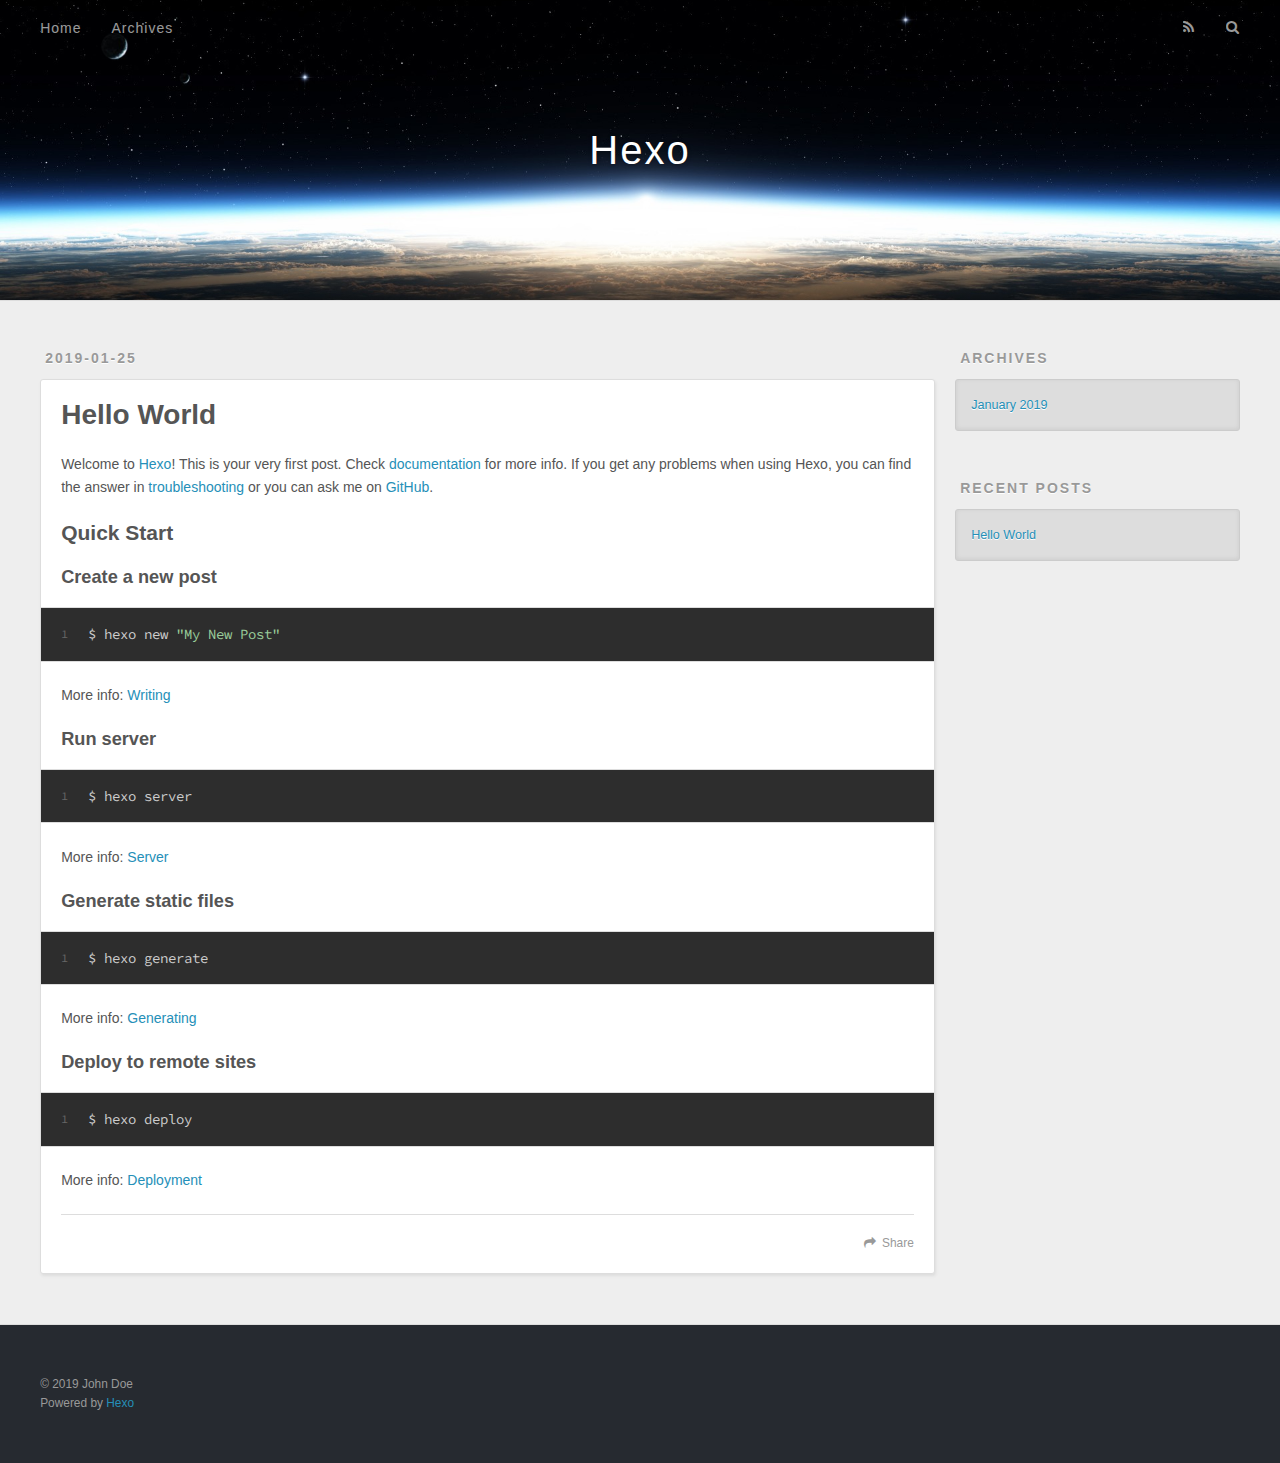
==== index.html @ d33f425e "Site updated: 2019-01-25 12:32:56" ====
<!DOCTYPE html>
<html>
<head><meta name="generator" content="Hexo 3.8.0">
  <meta charset="utf-8">
  

  
  <title>Hexo</title>
  <meta name="viewport" content="width=device-width, initial-scale=1, maximum-scale=1">
  <meta property="og:type" content="website">
<meta property="og:title" content="Hexo">
<meta property="og:url" content="http://yoursite.com/index.html">
<meta property="og:site_name" content="Hexo">
<meta property="og:locale" content="default">
<meta name="twitter:card" content="summary">
<meta name="twitter:title" content="Hexo">
  
    <link rel="alternate" href="/atom.xml" title="Hexo" type="application/atom+xml">
  
  
    <link rel="icon" href="/favicon.png">
  
  
    <link href="//fonts.googleapis.com/css?family=Source+Code+Pro" rel="stylesheet" type="text/css">
  
  <link rel="stylesheet" href="/css/style.css">
</head>
</html>
<body>
  <div id="container">
    <div id="wrap">
      <header id="header">
  <div id="banner"></div>
  <div id="header-outer" class="outer">
    <div id="header-title" class="inner">
      <h1 id="logo-wrap">
        <a href="/" id="logo">Hexo</a>
      </h1>
      
    </div>
    <div id="header-inner" class="inner">
      <nav id="main-nav">
        <a id="main-nav-toggle" class="nav-icon"></a>
        
          <a class="main-nav-link" href="/">Home</a>
        
          <a class="main-nav-link" href="/archives">Archives</a>
        
      </nav>
      <nav id="sub-nav">
        
          <a id="nav-rss-link" class="nav-icon" href="/atom.xml" title="RSS Feed"></a>
        
        <a id="nav-search-btn" class="nav-icon" title="Search"></a>
      </nav>
      <div id="search-form-wrap">
        <form action="//google.com/search" method="get" accept-charset="UTF-8" class="search-form"><input type="search" name="q" class="search-form-input" placeholder="Search"><button type="submit" class="search-form-submit">&#xF002;</button><input type="hidden" name="sitesearch" value="http://yoursite.com"></form>
      </div>
    </div>
  </div>
</header>
      <div class="outer">
        <section id="main">
  
    <article id="post-hello-world" class="article article-type-post" itemscope="" itemprop="blogPost">
  <div class="article-meta">
    <a href="/2019/01/25/hello-world/" class="article-date">
  <time datetime="2019-01-25T04:21:27.864Z" itemprop="datePublished">2019-01-25</time>
</a>
    
  </div>
  <div class="article-inner">
    
    
      <header class="article-header">
        
  
    <h1 itemprop="name">
      <a class="article-title" href="/2019/01/25/hello-world/">Hello World</a>
    </h1>
  

      </header>
    
    <div class="article-entry" itemprop="articleBody">
      
        <p>Welcome to <a href="https://hexo.io/" target="_blank" rel="noopener">Hexo</a>! This is your very first post. Check <a href="https://hexo.io/docs/" target="_blank" rel="noopener">documentation</a> for more info. If you get any problems when using Hexo, you can find the answer in <a href="https://hexo.io/docs/troubleshooting.html" target="_blank" rel="noopener">troubleshooting</a> or you can ask me on <a href="https://github.com/hexojs/hexo/issues" target="_blank" rel="noopener">GitHub</a>.</p>
<h2 id="Quick-Start"><a href="#Quick-Start" class="headerlink" title="Quick Start"></a>Quick Start</h2><h3 id="Create-a-new-post"><a href="#Create-a-new-post" class="headerlink" title="Create a new post"></a>Create a new post</h3><figure class="highlight bash"><table><tr><td class="gutter"><pre><span class="line">1</span><br></pre></td><td class="code"><pre><span class="line">$ hexo new <span class="string">"My New Post"</span></span><br></pre></td></tr></table></figure>
<p>More info: <a href="https://hexo.io/docs/writing.html" target="_blank" rel="noopener">Writing</a></p>
<h3 id="Run-server"><a href="#Run-server" class="headerlink" title="Run server"></a>Run server</h3><figure class="highlight bash"><table><tr><td class="gutter"><pre><span class="line">1</span><br></pre></td><td class="code"><pre><span class="line">$ hexo server</span><br></pre></td></tr></table></figure>
<p>More info: <a href="https://hexo.io/docs/server.html" target="_blank" rel="noopener">Server</a></p>
<h3 id="Generate-static-files"><a href="#Generate-static-files" class="headerlink" title="Generate static files"></a>Generate static files</h3><figure class="highlight bash"><table><tr><td class="gutter"><pre><span class="line">1</span><br></pre></td><td class="code"><pre><span class="line">$ hexo generate</span><br></pre></td></tr></table></figure>
<p>More info: <a href="https://hexo.io/docs/generating.html" target="_blank" rel="noopener">Generating</a></p>
<h3 id="Deploy-to-remote-sites"><a href="#Deploy-to-remote-sites" class="headerlink" title="Deploy to remote sites"></a>Deploy to remote sites</h3><figure class="highlight bash"><table><tr><td class="gutter"><pre><span class="line">1</span><br></pre></td><td class="code"><pre><span class="line">$ hexo deploy</span><br></pre></td></tr></table></figure>
<p>More info: <a href="https://hexo.io/docs/deployment.html" target="_blank" rel="noopener">Deployment</a></p>

      
    </div>
    <footer class="article-footer">
      <a data-url="http://yoursite.com/2019/01/25/hello-world/" data-id="cjrbjmele0000jf74oil832uz" class="article-share-link">Share</a>
      
      
    </footer>
  </div>
  
</article>


  


</section>
        
          <aside id="sidebar">
  
    

  
    

  
    
  
    
  <div class="widget-wrap">
    <h3 class="widget-title">Archives</h3>
    <div class="widget">
      <ul class="archive-list"><li class="archive-list-item"><a class="archive-list-link" href="/archives/2019/01/">January 2019</a></li></ul>
    </div>
  </div>


  
    
  <div class="widget-wrap">
    <h3 class="widget-title">Recent Posts</h3>
    <div class="widget">
      <ul>
        
          <li>
            <a href="/2019/01/25/hello-world/">Hello World</a>
          </li>
        
      </ul>
    </div>
  </div>

  
</aside>
        
      </div>
      <footer id="footer">
  
  <div class="outer">
    <div id="footer-info" class="inner">
      &copy; 2019 John Doe<br>
      Powered by <a href="http://hexo.io/" target="_blank">Hexo</a>
    </div>
  </div>
</footer>
    </div>
    <nav id="mobile-nav">
  
    <a href="/" class="mobile-nav-link">Home</a>
  
    <a href="/archives" class="mobile-nav-link">Archives</a>
  
</nav>
    

<script src="//ajax.googleapis.com/ajax/libs/jquery/2.0.3/jquery.min.js"></script>


  <link rel="stylesheet" href="/fancybox/jquery.fancybox.css">
  <script src="/fancybox/jquery.fancybox.pack.js"></script>


<script src="/js/script.js"></script>



  </div>
</body>
</html>
---- css/style.css ----
body {
  width: 100%;
}
body:before,
body:after {
  content: "";
  display: table;
}
body:after {
  clear: both;
}
html,
body,
div,
span,
applet,
object,
iframe,
h1,
h2,
h3,
h4,
h5,
h6,
p,
blockquote,
pre,
a,
abbr,
acronym,
address,
big,
cite,
code,
del,
dfn,
em,
img,
ins,
kbd,
q,
s,
samp,
small,
strike,
strong,
sub,
sup,
tt,
var,
dl,
dt,
dd,
ol,
ul,
li,
fieldset,
form,
label,
legend,
table,
caption,
tbody,
tfoot,
thead,
tr,
th,
td {
  margin: 0;
  padding: 0;
  border: 0;
  outline: 0;
  font-weight: inherit;
  font-style: inherit;
  font-family: inherit;
  font-size: 100%;
  vertical-align: baseline;
}
body {
  line-height: 1;
  color: #000;
  background: #fff;
}
ol,
ul {
  list-style: none;
}
table {
  border-collapse: separate;
  border-spacing: 0;
  vertical-align: middle;
}
caption,
th,
td {
  text-align: left;
  font-weight: normal;
  vertical-align: middle;
}
a img {
  border: none;
}
input,
button {
  margin: 0;
  padding: 0;
}
input::-moz-focus-inner,
button::-moz-focus-inner {
  border: 0;
  padding: 0;
}
@font-face {
  font-family: FontAwesome;
  font-style: normal;
  font-weight: normal;
  src: url("fonts/fontawesome-webfont.eot?v=#4.0.3");
  src: url("fonts/fontawesome-webfont.eot?#iefix&v=#4.0.3") format("embedded-opentype"), url("fonts/fontawesome-webfont.woff?v=#4.0.3") format("woff"), url("fonts/fontawesome-webfont.ttf?v=#4.0.3") format("truetype"), url("fonts/fontawesome-webfont.svg#fontawesomeregular?v=#4.0.3") format("svg");
}
html,
body,
#container {
  height: 100%;
}
body {
  background: #eee;
  font: 14px -apple-system, BlinkMacSystemFont, "Segoe UI", "Roboto", "Oxygen", "Ubuntu", "Cantarell", "Fira Sans", "Droid Sans", "Helvetica Neue", sans-serif;
  -webkit-text-size-adjust: 100%;
}
.outer {
  max-width: 1220px;
  margin: 0 auto;
  padding: 0 20px;
}
.outer:before,
.outer:after {
  content: "";
  display: table;
}
.outer:after {
  clear: both;
}
.inner {
  display: inline;
  float: left;
  width: 98.33333333333333%;
  margin: 0 0.833333333333333%;
}
.left,
.alignleft {
  float: left;
}
.right,
.alignright {
  float: right;
}
.clear {
  clear: both;
}
#container {
  position: relative;
}
.mobile-nav-on {
  overflow: hidden;
}
#wrap {
  height: 100%;
  width: 100%;
  position: absolute;
  top: 0;
  left: 0;
  -webkit-transition: 0.2s ease-out;
  -moz-transition: 0.2s ease-out;
  -ms-transition: 0.2s ease-out;
  transition: 0.2s ease-out;
  z-index: 1;
  background: #eee;
}
.mobile-nav-on #wrap {
  left: 280px;
}
@media screen and (min-width: 768px) {
  #main {
    display: inline;
    float: left;
    width: 73.33333333333333%;
    margin: 0 0.833333333333333%;
  }
}
.article-date,
.article-category-link,
.archive-year,
.widget-title {
  text-decoration: none;
  text-transform: uppercase;
  letter-spacing: 2px;
  color: #999;
  margin-bottom: 1em;
  margin-left: 5px;
  line-height: 1em;
  text-shadow: 0 1px #fff;
  font-weight: bold;
}
.article-inner,
.archive-article-inner {
  background: #fff;
  -webkit-box-shadow: 1px 2px 3px #ddd;
  box-shadow: 1px 2px 3px #ddd;
  border: 1px solid #ddd;
  border-radius: 3px;
}
.article-entry h1,
.widget h1 {
  font-size: 2em;
}
.article-entry h2,
.widget h2 {
  font-size: 1.5em;
}
.article-entry h3,
.widget h3 {
  font-size: 1.3em;
}
.article-entry h4,
.widget h4 {
  font-size: 1.2em;
}
.article-entry h5,
.widget h5 {
  font-size: 1em;
}
.article-entry h6,
.widget h6 {
  font-size: 1em;
  color: #999;
}
.article-entry hr,
.widget hr {
  border: 1px dashed #ddd;
}
.article-entry strong,
.widget strong {
  font-weight: bold;
}
.article-entry em,
.widget em,
.article-entry cite,
.widget cite {
  font-style: italic;
}
.article-entry sup,
.widget sup,
.article-entry sub,
.widget sub {
  font-size: 0.75em;
  line-height: 0;
  position: relative;
  vertical-align: baseline;
}
.article-entry sup,
.widget sup {
  top: -0.5em;
}
.article-entry sub,
.widget sub {
  bottom: -0.2em;
}
.article-entry small,
.widget small {
  font-size: 0.85em;
}
.article-entry acronym,
.widget acronym,
.article-entry abbr,
.widget abbr {
  border-bottom: 1px dotted;
}
.article-entry ul,
.widget ul,
.article-entry ol,
.widget ol,
.article-entry dl,
.widget dl {
  margin: 0 20px;
  line-height: 1.6em;
}
.article-entry ul ul,
.widget ul ul,
.article-entry ol ul,
.widget ol ul,
.article-entry ul ol,
.widget ul ol,
.article-entry ol ol,
.widget ol ol {
  margin-top: 0;
  margin-bottom: 0;
}
.article-entry ul,
.widget ul {
  list-style: disc;
}
.article-entry ol,
.widget ol {
  list-style: decimal;
}
.article-entry dt,
.widget dt {
  font-weight: bold;
}
#header {
  height: 300px;
  position: relative;
  border-bottom: 1px solid #ddd;
}
#header:before,
#header:after {
  content: "";
  position: absolute;
  left: 0;
  right: 0;
  height: 40px;
}
#header:before {
  top: 0;
  background: -webkit-linear-gradient(rgba(0,0,0,0.2), transparent);
  background: -moz-linear-gradient(rgba(0,0,0,0.2), transparent);
  background: -ms-linear-gradient(rgba(0,0,0,0.2), transparent);
  background: linear-gradient(rgba(0,0,0,0.2), transparent);
}
#header:after {
  bottom: 0;
  background: -webkit-linear-gradient(transparent, rgba(0,0,0,0.2));
  background: -moz-linear-gradient(transparent, rgba(0,0,0,0.2));
  background: -ms-linear-gradient(transparent, rgba(0,0,0,0.2));
  background: linear-gradient(transparent, rgba(0,0,0,0.2));
}
#header-outer {
  height: 100%;
  position: relative;
}
#header-inner {
  position: relative;
  overflow: hidden;
}
#banner {
  position: absolute;
  top: 0;
  left: 0;
  width: 100%;
  height: 100%;
  background: url("images/banner.jpg") center #000;
  -webkit-background-size: cover;
  -moz-background-size: cover;
  background-size: cover;
  z-index: -1;
}
#header-title {
  text-align: center;
  height: 40px;
  position: absolute;
  top: 50%;
  left: 0;
  margin-top: -20px;
}
#logo,
#subtitle {
  text-decoration: none;
  color: #fff;
  font-weight: 300;
  text-shadow: 0 1px 4px rgba(0,0,0,0.3);
}
#logo {
  font-size: 40px;
  line-height: 40px;
  letter-spacing: 2px;
}
#subtitle {
  font-size: 16px;
  line-height: 16px;
  letter-spacing: 1px;
}
#subtitle-wrap {
  margin-top: 16px;
}
#main-nav {
  float: left;
  margin-left: -15px;
}
.nav-icon,
.main-nav-link {
  float: left;
  color: #fff;
  opacity: 0.6;
  text-decoration: none;
  text-shadow: 0 1px rgba(0,0,0,0.2);
  -webkit-transition: opacity 0.2s;
  -moz-transition: opacity 0.2s;
  -ms-transition: opacity 0.2s;
  transition: opacity 0.2s;
  display: block;
  padding: 20px 15px;
}
.nav-icon:hover,
.main-nav-link:hover {
  opacity: 1;
}
.nav-icon {
  font-family: FontAwesome;
  text-align: center;
  font-size: 14px;
  width: 14px;
  height: 14px;
  padding: 20px 15px;
  position: relative;
  cursor: pointer;
}
.main-nav-link {
  font-weight: 300;
  letter-spacing: 1px;
}
@media screen and (max-width: 479px) {
  .main-nav-link {
    display: none;
  }
}
#main-nav-toggle {
  display: none;
}
#main-nav-toggle:before {
  content: "\f0c9";
}
@media screen and (max-width: 479px) {
  #main-nav-toggle {
    display: block;
  }
}
#sub-nav {
  float: right;
  margin-right: -15px;
}
#nav-rss-link:before {
  content: "\f09e";
}
#nav-search-btn:before {
  content: "\f002";
}
#search-form-wrap {
  position: absolute;
  top: 15px;
  width: 150px;
  height: 30px;
  right: -150px;
  opacity: 0;
  -webkit-transition: 0.2s ease-out;
  -moz-transition: 0.2s ease-out;
  -ms-transition: 0.2s ease-out;
  transition: 0.2s ease-out;
}
#search-form-wrap.on {
  opacity: 1;
  right: 0;
}
@media screen and (max-width: 479px) {
  #search-form-wrap {
    width: 100%;
    right: -100%;
  }
}
.search-form {
  position: absolute;
  top: 0;
  left: 0;
  right: 0;
  background: #fff;
  padding: 5px 15px;
  border-radius: 15px;
  -webkit-box-shadow: 0 0 10px rgba(0,0,0,0.3);
  box-shadow: 0 0 10px rgba(0,0,0,0.3);
}
.search-form-input {
  border: none;
  background: none;
  color: #555;
  width: 100%;
  font: 13px -apple-system, BlinkMacSystemFont, "Segoe UI", "Roboto", "Oxygen", "Ubuntu", "Cantarell", "Fira Sans", "Droid Sans", "Helvetica Neue", sans-serif;
  outline: none;
}
.search-form-input::-webkit-search-results-decoration,
.search-form-input::-webkit-search-cancel-button {
  -webkit-appearance: none;
}
.search-form-submit {
  position: absolute;
  top: 50%;
  right: 10px;
  margin-top: -7px;
  font: 13px FontAwesome;
  border: none;
  background: none;
  color: #bbb;
  cursor: pointer;
}
.search-form-submit:hover,
.search-form-submit:focus {
  color: #777;
}
.article {
  margin: 50px 0;
}
.article-inner {
  overflow: hidden;
}
.article-meta:before,
.article-meta:after {
  content: "";
  display: table;
}
.article-meta:after {
  clear: both;
}
.article-date {
  float: left;
}
.article-category {
  float: left;
  line-height: 1em;
  color: #ccc;
  text-shadow: 0 1px #fff;
  margin-left: 8px;
}
.article-category:before {
  content: "\2022";
}
.article-category-link {
  margin: 0 12px 1em;
}
.article-header {
  padding: 20px 20px 0;
}
.article-title {
  text-decoration: none;
  font-size: 2em;
  font-weight: bold;
  color: #555;
  line-height: 1.1em;
  -webkit-transition: color 0.2s;
  -moz-transition: color 0.2s;
  -ms-transition: color 0.2s;
  transition: color 0.2s;
}
a.article-title:hover {
  color: #258fb8;
}
.article-entry {
  color: #555;
  padding: 0 20px;
}
.article-entry:before,
.article-entry:after {
  content: "";
  display: table;
}
.article-entry:after {
  clear: both;
}
.article-entry p,
.article-entry table {
  line-height: 1.6em;
  margin: 1.6em 0;
}
.article-entry h1,
.article-entry h2,
.article-entry h3,
.article-entry h4,
.article-entry h5,
.article-entry h6 {
  font-weight: bold;
}
.article-entry h1,
.article-entry h2,
.article-entry h3,
.article-entry h4,
.article-entry h5,
.article-entry h6 {
  line-height: 1.1em;
  margin: 1.1em 0;
}
.article-entry a {
  color: #258fb8;
  text-decoration: none;
}
.article-entry a:hover {
  text-decoration: underline;
}
.article-entry ul,
.article-entry ol,
.article-entry dl {
  margin-top: 1.6em;
  margin-bottom: 1.6em;
}
.article-entry img,
.article-entry video {
  max-width: 100%;
  height: auto;
  display: block;
  margin: auto;
}
.article-entry iframe {
  border: none;
}
.article-entry table {
  width: 100%;
  border-collapse: collapse;
  border-spacing: 0;
}
.article-entry th {
  font-weight: bold;
  border-bottom: 3px solid #ddd;
  padding-bottom: 0.5em;
}
.article-entry td {
  border-bottom: 1px solid #ddd;
  padding: 10px 0;
}
.article-entry blockquote {
  font-family: Georgia, "Times New Roman", serif;
  font-size: 1.4em;
  margin: 1.6em 20px;
  text-align: center;
}
.article-entry blockquote footer {
  font-size: 14px;
  margin: 1.6em 0;
  font-family: -apple-system, BlinkMacSystemFont, "Segoe UI", "Roboto", "Oxygen", "Ubuntu", "Cantarell", "Fira Sans", "Droid Sans", "Helvetica Neue", sans-serif;
}
.article-entry blockquote footer cite:before {
  content: "—";
  padding: 0 0.5em;
}
.article-entry .pullquote {
  text-align: left;
  width: 45%;
  margin: 0;
}
.article-entry .pullquote.left {
  margin-left: 0.5em;
  margin-right: 1em;
}
.article-entry .pullquote.right {
  margin-right: 0.5em;
  margin-left: 1em;
}
.article-entry .caption {
  color: #999;
  display: block;
  font-size: 0.9em;
  margin-top: 0.5em;
  position: relative;
  text-align: center;
}
.article-entry .video-container {
  position: relative;
  padding-top: 56.25%;
  height: 0;
  overflow: hidden;
}
.article-entry .video-container iframe,
.article-entry .video-container object,
.article-entry .video-container embed {
  position: absolute;
  top: 0;
  left: 0;
  width: 100%;
  height: 100%;
  margin-top: 0;
}
.article-more-link a {
  display: inline-block;
  line-height: 1em;
  padding: 6px 15px;
  border-radius: 15px;
  background: #eee;
  color: #999;
  text-shadow: 0 1px #fff;
  text-decoration: none;
}
.article-more-link a:hover {
  background: #258fb8;
  color: #fff;
  text-decoration: none;
  text-shadow: 0 1px #1e7293;
}
.article-footer {
  font-size: 0.85em;
  line-height: 1.6em;
  border-top: 1px solid #ddd;
  padding-top: 1.6em;
  margin: 0 20px 20px;
}
.article-footer:before,
.article-footer:after {
  content: "";
  display: table;
}
.article-footer:after {
  clear: both;
}
.article-footer a {
  color: #999;
  text-decoration: none;
}
.article-footer a:hover {
  color: #555;
}
.article-tag-list-item {
  float: left;
  margin-right: 10px;
}
.article-tag-list-link:before {
  content: "#";
}
.article-comment-link {
  float: right;
}
.article-comment-link:before {
  content: "\f075";
  font-family: FontAwesome;
  padding-right: 8px;
}
.article-share-link {
  cursor: pointer;
  float: right;
  margin-left: 20px;
}
.article-share-link:before {
  content: "\f064";
  font-family: FontAwesome;
  padding-right: 6px;
}
#article-nav {
  position: relative;
}
#article-nav:before,
#article-nav:after {
  content: "";
  display: table;
}
#article-nav:after {
  clear: both;
}
@media screen and (min-width: 768px) {
  #article-nav {
    margin: 50px 0;
  }
  #article-nav:before {
    width: 8px;
    height: 8px;
    position: absolute;
    top: 50%;
    left: 50%;
    margin-top: -4px;
    margin-left: -4px;
    content: "";
    border-radius: 50%;
    background: #ddd;
    -webkit-box-shadow: 0 1px 2px #fff;
    box-shadow: 0 1px 2px #fff;
  }
}
.article-nav-link-wrap {
  text-decoration: none;
  text-shadow: 0 1px #fff;
  color: #999;
  -webkit-box-sizing: border-box;
  -moz-box-sizing: border-box;
  box-sizing: border-box;
  margin-top: 50px;
  text-align: center;
  display: block;
}
.article-nav-link-wrap:hover {
  color: #555;
}
@media screen and (min-width: 768px) {
  .article-nav-link-wrap {
    width: 50%;
    margin-top: 0;
  }
}
@media screen and (min-width: 768px) {
  #article-nav-newer {
    float: left;
    text-align: right;
    padding-right: 20px;
  }
}
@media screen and (min-width: 768px) {
  #article-nav-older {
    float: right;
    text-align: left;
    padding-left: 20px;
  }
}
.article-nav-caption {
  text-transform: uppercase;
  letter-spacing: 2px;
  color: #ddd;
  line-height: 1em;
  font-weight: bold;
}
#article-nav-newer .article-nav-caption {
  margin-right: -2px;
}
.article-nav-title {
  font-size: 0.85em;
  line-height: 1.6em;
  margin-top: 0.5em;
}
.article-share-box {
  position: absolute;
  display: none;
  background: #fff;
  -webkit-box-shadow: 1px 2px 10px rgba(0,0,0,0.2);
  box-shadow: 1px 2px 10px rgba(0,0,0,0.2);
  border-radius: 3px;
  margin-left: -145px;
  overflow: hidden;
  z-index: 1;
}
.article-share-box.on {
  display: block;
}
.article-share-input {
  width: 100%;
  background: none;
  -webkit-box-sizing: border-box;
  -moz-box-sizing: border-box;
  box-sizing: border-box;
  font: 14px -apple-system, BlinkMacSystemFont, "Segoe UI", "Roboto", "Oxygen", "Ubuntu", "Cantarell", "Fira Sans", "Droid Sans", "Helvetica Neue", sans-serif;
  padding: 0 15px;
  color: #555;
  outline: none;
  border: 1px solid #ddd;
  border-radius: 3px 3px 0 0;
  height: 36px;
  line-height: 36px;
}
.article-share-links {
  background: #eee;
}
.article-share-links:before,
.article-share-links:after {
  content: "";
  display: table;
}
.article-share-links:after {
  clear: both;
}
.article-share-twitter,
.article-share-facebook,
.article-share-pinterest,
.article-share-google {
  width: 50px;
  height: 36px;
  display: block;
  float: left;
  position: relative;
  color: #999;
  text-shadow: 0 1px #fff;
}
.article-share-twitter:before,
.article-share-facebook:before,
.article-share-pinterest:before,
.article-share-google:before {
  font-size: 20px;
  font-family: FontAwesome;
  width: 20px;
  height: 20px;
  position: absolute;
  top: 50%;
  left: 50%;
  margin-top: -10px;
  margin-left: -10px;
  text-align: center;
}
.article-share-twitter:hover,
.article-share-facebook:hover,
.article-share-pinterest:hover,
.article-share-google:hover {
  color: #fff;
}
.article-share-twitter:before {
  content: "\f099";
}
.article-share-twitter:hover {
  background: #00aced;
  text-shadow: 0 1px #008abe;
}
.article-share-facebook:before {
  content: "\f09a";
}
.article-share-facebook:hover {
  background: #3b5998;
  text-shadow: 0 1px #2f477a;
}
.article-share-pinterest:before {
  content: "\f0d2";
}
.article-share-pinterest:hover {
  background: #cb2027;
  text-shadow: 0 1px #a21a1f;
}
.article-share-google:before {
  content: "\f0d5";
}
.article-share-google:hover {
  background: #dd4b39;
  text-shadow: 0 1px #be3221;
}
.article-gallery {
  background: #000;
  position: relative;
}
.article-gallery-photos {
  position: relative;
  overflow: hidden;
}
.article-gallery-img {
  display: none;
  max-width: 100%;
}
.article-gallery-img:first-child {
  display: block;
}
.article-gallery-img.loaded {
  position: absolute;
  display: block;
}
.article-gallery-img img {
  display: block;
  max-width: 100%;
  margin: 0 auto;
}
#comments {
  background: #fff;
  -webkit-box-shadow: 1px 2px 3px #ddd;
  box-shadow: 1px 2px 3px #ddd;
  padding: 20px;
  border: 1px solid #ddd;
  border-radius: 3px;
  margin: 50px 0;
}
#comments a {
  color: #258fb8;
}
.archives-wrap {
  margin: 50px 0;
}
.archives:before,
.archives:after {
  content: "";
  display: table;
}
.archives:after {
  clear: both;
}
.archive-year-wrap {
  margin-bottom: 1em;
}
.archives {
  -webkit-column-gap: 10px;
  -moz-column-gap: 10px;
  column-gap: 10px;
}
@media screen and (min-width: 480px) and (max-width: 767px) {
  .archives {
    -webkit-column-count: 2;
    -moz-column-count: 2;
    column-count: 2;
  }
}
@media screen and (min-width: 768px) {
  .archives {
    -webkit-column-count: 3;
    -moz-column-count: 3;
    column-count: 3;
  }
}
.archive-article {
  -webkit-column-break-inside: avoid;
  page-break-inside: avoid;
  overflow: hidden;
  break-inside: avoid-column;
}
.archive-article-inner {
  padding: 10px;
  margin-bottom: 15px;
}
.archive-article-title {
  text-decoration: none;
  font-weight: bold;
  color: #555;
  -webkit-transition: color 0.2s;
  -moz-transition: color 0.2s;
  -ms-transition: color 0.2s;
  transition: color 0.2s;
  line-height: 1.6em;
}
.archive-article-title:hover {
  color: #258fb8;
}
.archive-article-footer {
  margin-top: 1em;
}
.archive-article-date {
  color: #999;
  text-decoration: none;
  font-size: 0.85em;
  line-height: 1em;
  margin-bottom: 0.5em;
  display: block;
}
#page-nav {
  margin: 50px auto;
  background: #fff;
  -webkit-box-shadow: 1px 2px 3px #ddd;
  box-shadow: 1px 2px 3px #ddd;
  border: 1px solid #ddd;
  border-radius: 3px;
  text-align: center;
  color: #999;
  overflow: hidden;
}
#page-nav:before,
#page-nav:after {
  content: "";
  display: table;
}
#page-nav:after {
  clear: both;
}
#page-nav a,
#page-nav span {
  padding: 10px 20px;
  line-height: 1;
  height: 2ex;
}
#page-nav a {
  color: #999;
  text-decoration: none;
}
#page-nav a:hover {
  background: #999;
  color: #fff;
}
#page-nav .prev {
  float: left;
}
#page-nav .next {
  float: right;
}
#page-nav .page-number {
  display: inline-block;
}
@media screen and (max-width: 479px) {
  #page-nav .page-number {
    display: none;
  }
}
#page-nav .current {
  color: #555;
  font-weight: bold;
}
#page-nav .space {
  color: #ddd;
}
#footer {
  background: #262a30;
  padding: 50px 0;
  border-top: 1px solid #ddd;
  color: #999;
}
#footer a {
  color: #258fb8;
  text-decoration: none;
}
#footer a:hover {
  text-decoration: underline;
}
#footer-info {
  line-height: 1.6em;
  font-size: 0.85em;
}
.article-entry pre,
.article-entry .highlight {
  background: #2d2d2d;
  margin: 0 -20px;
  padding: 15px 20px;
  border-style: solid;
  border-color: #ddd;
  border-width: 1px 0;
  overflow: auto;
  color: #ccc;
  line-height: 22.400000000000002px;
}
.article-entry .highlight .gutter pre,
.article-entry .gist .gist-file .gist-data .line-numbers {
  color: #666;
  font-size: 0.85em;
}
.article-entry pre,
.article-entry code {
  font-family: "Source Code Pro", Consolas, Monaco, Menlo, Consolas, monospace;
}
.article-entry code {
  background: #eee;
  text-shadow: 0 1px #fff;
  padding: 0 0.3em;
}
.article-entry pre code {
  background: none;
  text-shadow: none;
  padding: 0;
}
.article-entry .highlight pre {
  border: none;
  margin: 0;
  padding: 0;
}
.article-entry .highlight table {
  margin: 0;
  width: auto;
}
.article-entry .highlight td {
  border: none;
  padding: 0;
}
.article-entry .highlight figcaption {
  font-size: 0.85em;
  color: #999;
  line-height: 1em;
  margin-bottom: 1em;
}
.article-entry .highlight figcaption:before,
.article-entry .highlight figcaption:after {
  content: "";
  display: table;
}
.article-entry .highlight figcaption:after {
  clear: both;
}
.article-entry .highlight figcaption a {
  float: right;
}
.article-entry .highlight .gutter pre {
  text-align: right;
  padding-right: 20px;
}
.article-entry .highlight .line {
  height: 22.400000000000002px;
}
.article-entry .highlight .line.marked {
  background: #515151;
}
.article-entry .gist {
  margin: 0 -20px;
  border-style: solid;
  border-color: #ddd;
  border-width: 1px 0;
  background: #2d2d2d;
  padding: 15px 20px 15px 0;
}
.article-entry .gist .gist-file {
  border: none;
  font-family: "Source Code Pro", Consolas, Monaco, Menlo, Consolas, monospace;
  margin: 0;
}
.article-entry .gist .gist-file .gist-data {
  background: none;
  border: none;
}
.article-entry .gist .gist-file .gist-data .line-numbers {
  background: none;
  border: none;
  padding: 0 20px 0 0;
}
.article-entry .gist .gist-file .gist-data .line-data {
  padding: 0 !important;
}
.article-entry .gist .gist-file .highlight {
  margin: 0;
  padding: 0;
  border: none;
}
.article-entry .gist .gist-file .gist-meta {
  background: #2d2d2d;
  color: #999;
  font: 0.85em -apple-system, BlinkMacSystemFont, "Segoe UI", "Roboto", "Oxygen", "Ubuntu", "Cantarell", "Fira Sans", "Droid Sans", "Helvetica Neue", sans-serif;
  text-shadow: 0 0;
  padding: 0;
  margin-top: 1em;
  margin-left: 20px;
}
.article-entry .gist .gist-file .gist-meta a {
  color: #258fb8;
  font-weight: normal;
}
.article-entry .gist .gist-file .gist-meta a:hover {
  text-decoration: underline;
}
pre .comment,
pre .title {
  color: #999;
}
pre .variable,
pre .attribute,
pre .tag,
pre .regexp,
pre .ruby .constant,
pre .xml .tag .title,
pre .xml .pi,
pre .xml .doctype,
pre .html .doctype,
pre .css .id,
pre .css .class,
pre .css .pseudo {
  color: #f2777a;
}
pre .number,
pre .preprocessor,
pre .built_in,
pre .literal,
pre .params,
pre .constant {
  color: #f99157;
}
pre .class,
pre .ruby .class .title,
pre .css .rules .attribute {
  color: #9c9;
}
pre .string,
pre .value,
pre .inheritance,
pre .header,
pre .ruby .symbol,
pre .xml .cdata {
  color: #9c9;
}
pre .css .hexcolor {
  color: #6cc;
}
pre .function,
pre .python .decorator,
pre .python .title,
pre .ruby .function .title,
pre .ruby .title .keyword,
pre .perl .sub,
pre .javascript .title,
pre .coffeescript .title {
  color: #69c;
}
pre .keyword,
pre .javascript .function {
  color: #c9c;
}
@media screen and (max-width: 479px) {
  #mobile-nav {
    position: absolute;
    top: 0;
    left: 0;
    width: 280px;
    height: 100%;
    background: #191919;
    border-right: 1px solid #fff;
  }
}
@media screen and (max-width: 479px) {
  .mobile-nav-link {
    display: block;
    color: #999;
    text-decoration: none;
    padding: 15px 20px;
    font-weight: bold;
  }
  .mobile-nav-link:hover {
    color: #fff;
  }
}
@media screen and (min-width: 768px) {
  #sidebar {
    display: inline;
    float: left;
    width: 23.333333333333332%;
    margin: 0 0.833333333333333%;
  }
}
.widget-wrap {
  margin: 50px 0;
}
.widget {
  color: #777;
  text-shadow: 0 1px #fff;
  background: #ddd;
  -webkit-box-shadow: 0 -1px 4px #ccc inset;
  box-shadow: 0 -1px 4px #ccc inset;
  border: 1px solid #ccc;
  padding: 15px;
  border-radius: 3px;
}
.widget a {
  color: #258fb8;
  text-decoration: none;
}
.widget a:hover {
  text-decoration: underline;
}
.widget ul ul,
.widget ol ul,
.widget dl ul,
.widget ul ol,
.widget ol ol,
.widget dl ol,
.widget ul dl,
.widget ol dl,
.widget dl dl {
  margin-left: 15px;
  list-style: disc;
}
.widget {
  line-height: 1.6em;
  word-wrap: break-word;
  font-size: 0.9em;
}
.widget ul,
.widget ol {
  list-style: none;
  margin: 0;
}
.widget ul ul,
.widget ol ul,
.widget ul ol,
.widget ol ol {
  margin: 0 20px;
}
.widget ul ul,
.widget ol ul {
  list-style: disc;
}
.widget ul ol,
.widget ol ol {
  list-style: decimal;
}
.category-list-count,
.tag-list-count,
.archive-list-count {
  padding-left: 5px;
  color: #999;
  font-size: 0.85em;
}
.category-list-count:before,
.tag-list-count:before,
.archive-list-count:before {
  content: "(";
}
.category-list-count:after,
.tag-list-count:after,
.archive-list-count:after {
  content: ")";
}
.tagcloud a {
  margin-right: 5px;
  display: inline-block;
}
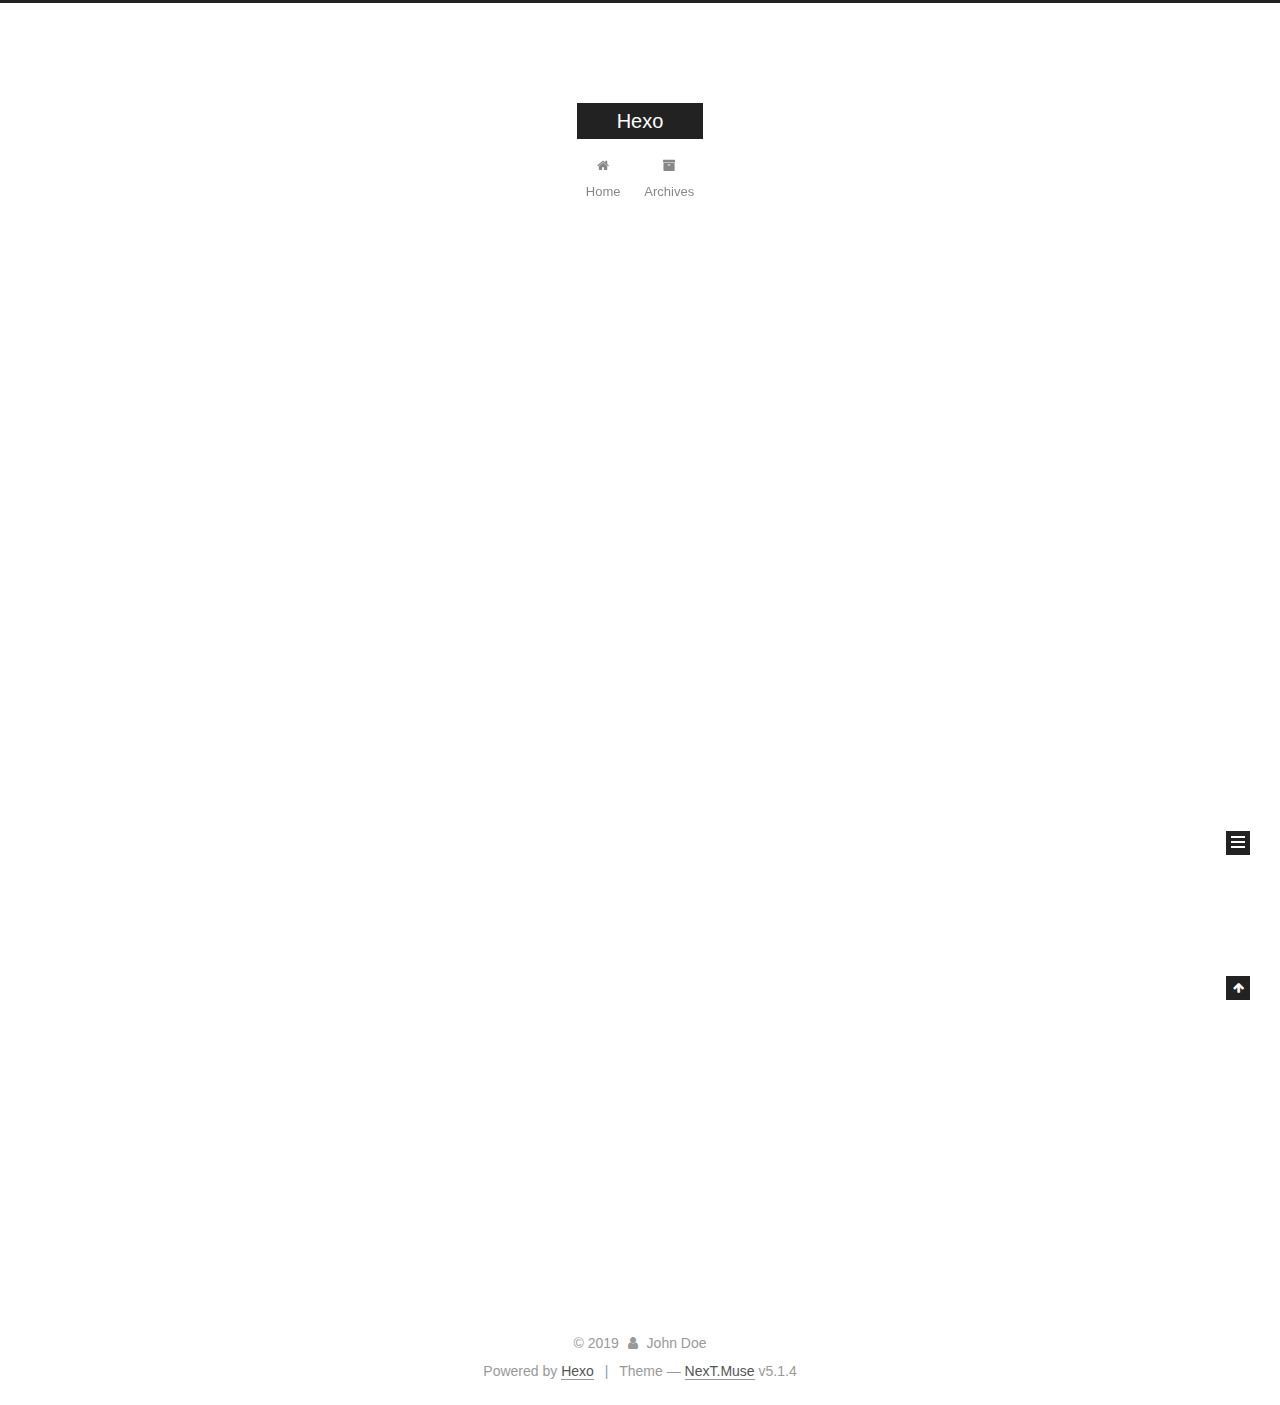
==== commit 494fd9cd: "Site updated: 2019-01-25 13:06:38" ====
--- a/index.html
+++ b/index.html
@@ -1,90 +1,306 @@
 <!DOCTYPE html>
-<html>
+
+
+
+  
+
+
+<html class="theme-next muse use-motion" lang="">
 <head><meta name="generator" content="Hexo 3.8.0">
-  <meta charset="utf-8">
-  
-
-  
-  <title>Hexo</title>
-  <meta name="viewport" content="width=device-width, initial-scale=1, maximum-scale=1">
-  <meta property="og:type" content="website">
+  <meta charset="UTF-8">
+<meta http-equiv="X-UA-Compatible" content="IE=edge">
+<meta name="viewport" content="width=device-width, initial-scale=1, maximum-scale=1">
+<meta name="theme-color" content="#222">
+
+
+
+
+
+
+
+
+
+<meta http-equiv="Cache-Control" content="no-transform">
+<meta http-equiv="Cache-Control" content="no-siteapp">
+
+
+
+
+
+
+
+
+
+
+
+
+
+
+
+
+  
+  
+  <link href="/lib/fancybox/source/jquery.fancybox.css?v=2.1.5" rel="stylesheet" type="text/css">
+
+
+
+
+
+
+
+<link href="/lib/font-awesome/css/font-awesome.min.css?v=4.6.2" rel="stylesheet" type="text/css">
+
+<link href="/css/main.css?v=5.1.4" rel="stylesheet" type="text/css">
+
+
+  <link rel="apple-touch-icon" sizes="180x180" href="/images/apple-touch-icon-next.png?v=5.1.4">
+
+
+  <link rel="icon" type="image/png" sizes="32x32" href="/images/favicon-32x32-next.png?v=5.1.4">
+
+
+  <link rel="icon" type="image/png" sizes="16x16" href="/images/favicon-16x16-next.png?v=5.1.4">
+
+
+  <link rel="mask-icon" href="/images/logo.svg?v=5.1.4" color="#222">
+
+
+
+
+
+  <meta name="keywords" content="Hexo, NexT">
+
+
+
+
+
+
+
+
+
+
+<meta property="og:type" content="website">
 <meta property="og:title" content="Hexo">
 <meta property="og:url" content="http://yoursite.com/index.html">
 <meta property="og:site_name" content="Hexo">
 <meta property="og:locale" content="default">
 <meta name="twitter:card" content="summary">
 <meta name="twitter:title" content="Hexo">
-  
-    <link rel="alternate" href="/atom.xml" title="Hexo" type="application/atom+xml">
-  
-  
-    <link rel="icon" href="/favicon.png">
-  
-  
-    <link href="//fonts.googleapis.com/css?family=Source+Code+Pro" rel="stylesheet" type="text/css">
-  
-  <link rel="stylesheet" href="/css/style.css">
+
+
+
+<script type="text/javascript" id="hexo.configurations">
+  var NexT = window.NexT || {};
+  var CONFIG = {
+    root: '/',
+    scheme: 'Muse',
+    version: '5.1.4',
+    sidebar: {"position":"left","display":"post","offset":12,"b2t":false,"scrollpercent":false,"onmobile":false},
+    fancybox: true,
+    tabs: true,
+    motion: {"enable":true,"async":false,"transition":{"post_block":"fadeIn","post_header":"slideDownIn","post_body":"slideDownIn","coll_header":"slideLeftIn","sidebar":"slideUpIn"}},
+    duoshuo: {
+      userId: '0',
+      author: 'Author'
+    },
+    algolia: {
+      applicationID: '',
+      apiKey: '',
+      indexName: '',
+      hits: {"per_page":10},
+      labels: {"input_placeholder":"Search for Posts","hits_empty":"We didn't find any results for the search: ${query}","hits_stats":"${hits} results found in ${time} ms"}
+    }
+  };
+</script>
+
+
+
+  <link rel="canonical" href="http://yoursite.com/">
+
+
+
+
+
+  <title>Hexo</title>
+  
+
+
+
+
+
+
+
+
 </head>
-</html>
-<body>
-  <div id="container">
-    <div id="wrap">
-      <header id="header">
-  <div id="banner"></div>
-  <div id="header-outer" class="outer">
-    <div id="header-title" class="inner">
-      <h1 id="logo-wrap">
-        <a href="/" id="logo">Hexo</a>
-      </h1>
-      
+
+<body itemscope="" itemtype="http://schema.org/WebPage" lang="default">
+
+  
+  
+    
+  
+
+  <div class="container sidebar-position-left 
+  page-home">
+    <div class="headband"></div>
+
+    <header id="header" class="header" itemscope="" itemtype="http://schema.org/WPHeader">
+      <div class="header-inner"><div class="site-brand-wrapper">
+  <div class="site-meta ">
+    
+
+    <div class="custom-logo-site-title">
+      <a href="/" class="brand" rel="start">
+        <span class="logo-line-before"><i></i></span>
+        <span class="site-title">Hexo</span>
+        <span class="logo-line-after"><i></i></span>
+      </a>
     </div>
-    <div id="header-inner" class="inner">
-      <nav id="main-nav">
-        <a id="main-nav-toggle" class="nav-icon"></a>
-        
-          <a class="main-nav-link" href="/">Home</a>
-        
-          <a class="main-nav-link" href="/archives">Archives</a>
-        
-      </nav>
-      <nav id="sub-nav">
-        
-          <a id="nav-rss-link" class="nav-icon" href="/atom.xml" title="RSS Feed"></a>
-        
-        <a id="nav-search-btn" class="nav-icon" title="Search"></a>
-      </nav>
-      <div id="search-form-wrap">
-        <form action="//google.com/search" method="get" accept-charset="UTF-8" class="search-form"><input type="search" name="q" class="search-form-input" placeholder="Search"><button type="submit" class="search-form-submit">&#xF002;</button><input type="hidden" name="sitesearch" value="http://yoursite.com"></form>
-      </div>
-    </div>
+      
+        <p class="site-subtitle"></p>
+      
   </div>
-</header>
-      <div class="outer">
-        <section id="main">
-  
-    <article id="post-hello-world" class="article article-type-post" itemscope="" itemprop="blogPost">
-  <div class="article-meta">
-    <a href="/2019/01/25/hello-world/" class="article-date">
-  <time datetime="2019-01-25T04:21:27.864Z" itemprop="datePublished">2019-01-25</time>
-</a>
-    
+
+  <div class="site-nav-toggle">
+    <button>
+      <span class="btn-bar"></span>
+      <span class="btn-bar"></span>
+      <span class="btn-bar"></span>
+    </button>
   </div>
-  <div class="article-inner">
-    
-    
-      <header class="article-header">
-        
-  
-    <h1 itemprop="name">
-      <a class="article-title" href="/2019/01/25/hello-world/">Hello World</a>
-    </h1>
-  
-
+</div>
+
+<nav class="site-nav">
+  
+
+  
+    <ul id="menu" class="menu">
+      
+        
+        <li class="menu-item menu-item-home">
+          <a href="/" rel="section">
+            
+              <i class="menu-item-icon fa fa-fw fa-home"></i> <br>
+            
+            Home
+          </a>
+        </li>
+      
+        
+        <li class="menu-item menu-item-archives">
+          <a href="/archives/" rel="section">
+            
+              <i class="menu-item-icon fa fa-fw fa-archive"></i> <br>
+            
+            Archives
+          </a>
+        </li>
+      
+
+      
+    </ul>
+  
+
+  
+</nav>
+
+
+
+ </div>
+    </header>
+
+    <main id="main" class="main">
+      <div class="main-inner">
+        <div class="content-wrap">
+          <div id="content" class="content">
+            
+  <section id="posts" class="posts-expand">
+    
+      
+
+  
+
+  
+  
+  
+
+  <article class="post post-type-normal" itemscope="" itemtype="http://schema.org/Article">
+  
+  
+  
+  <div class="post-block">
+    <link itemprop="mainEntityOfPage" href="http://yoursite.com/2019/01/25/hello-world/">
+
+    <span hidden itemprop="author" itemscope="" itemtype="http://schema.org/Person">
+      <meta itemprop="name" content="John Doe">
+      <meta itemprop="description" content="">
+      <meta itemprop="image" content="/images/avatar.gif">
+    </span>
+
+    <span hidden itemprop="publisher" itemscope="" itemtype="http://schema.org/Organization">
+      <meta itemprop="name" content="Hexo">
+    </span>
+
+    
+      <header class="post-header">
+
+        
+        
+          <h1 class="post-title" itemprop="name headline">
+                
+                <a class="post-title-link" href="/2019/01/25/hello-world/" itemprop="url">Hello World</a></h1>
+        
+
+        <div class="post-meta">
+          <span class="post-time">
+            
+              <span class="post-meta-item-icon">
+                <i class="fa fa-calendar-o"></i>
+              </span>
+              
+                <span class="post-meta-item-text">Posted on</span>
+              
+              <time title="Post created" itemprop="dateCreated datePublished" datetime="2019-01-25T12:21:27+08:00">
+                2019-01-25
+              </time>
+            
+
+            
+
+            
+          </span>
+
+          
+
+          
+            
+          
+
+          
+          
+
+          
+
+          
+
+          
+
+        </div>
       </header>
     
-    <div class="article-entry" itemprop="articleBody">
-      
-        <p>Welcome to <a href="https://hexo.io/" target="_blank" rel="noopener">Hexo</a>! This is your very first post. Check <a href="https://hexo.io/docs/" target="_blank" rel="noopener">documentation</a> for more info. If you get any problems when using Hexo, you can find the answer in <a href="https://hexo.io/docs/troubleshooting.html" target="_blank" rel="noopener">troubleshooting</a> or you can ask me on <a href="https://github.com/hexojs/hexo/issues" target="_blank" rel="noopener">GitHub</a>.</p>
+
+    
+    
+    
+    <div class="post-body" itemprop="articleBody">
+
+      
+      
+
+      
+        
+          
+            <p>Welcome to <a href="https://hexo.io/" target="_blank" rel="noopener">Hexo</a>! This is your very first post. Check <a href="https://hexo.io/docs/" target="_blank" rel="noopener">documentation</a> for more info. If you get any problems when using Hexo, you can find the answer in <a href="https://hexo.io/docs/troubleshooting.html" target="_blank" rel="noopener">troubleshooting</a> or you can ask me on <a href="https://github.com/hexojs/hexo/issues" target="_blank" rel="noopener">GitHub</a>.</p>
 <h2 id="Quick-Start"><a href="#Quick-Start" class="headerlink" title="Quick Start"></a>Quick Start</h2><h3 id="Create-a-new-post"><a href="#Create-a-new-post" class="headerlink" title="Create a new post"></a>Create a new post</h3><figure class="highlight bash"><table><tr><td class="gutter"><pre><span class="line">1</span><br></pre></td><td class="code"><pre><span class="line">$ hexo new <span class="string">"My New Post"</span></span><br></pre></td></tr></table></figure>
 <p>More info: <a href="https://hexo.io/docs/writing.html" target="_blank" rel="noopener">Writing</a></p>
 <h3 id="Run-server"><a href="#Run-server" class="headerlink" title="Run server"></a>Run server</h3><figure class="highlight bash"><table><tr><td class="gutter"><pre><span class="line">1</span><br></pre></td><td class="code"><pre><span class="line">$ hexo server</span><br></pre></td></tr></table></figure>
@@ -94,91 +310,307 @@
 <h3 id="Deploy-to-remote-sites"><a href="#Deploy-to-remote-sites" class="headerlink" title="Deploy to remote sites"></a>Deploy to remote sites</h3><figure class="highlight bash"><table><tr><td class="gutter"><pre><span class="line">1</span><br></pre></td><td class="code"><pre><span class="line">$ hexo deploy</span><br></pre></td></tr></table></figure>
 <p>More info: <a href="https://hexo.io/docs/deployment.html" target="_blank" rel="noopener">Deployment</a></p>
 
+          
+        
       
     </div>
-    <footer class="article-footer">
-      <a data-url="http://yoursite.com/2019/01/25/hello-world/" data-id="cjrbjmele0000jf74oil832uz" class="article-share-link">Share</a>
-      
+    
+    
+    
+
+    
+
+    
+
+    
+
+    <footer class="post-footer">
+      
+
+      
+
+      
+
+      
+      
+        <div class="post-eof"></div>
       
     </footer>
   </div>
   
-</article>
-
-
-  
-
-
-</section>
-        
-          <aside id="sidebar">
-  
-    
-
-  
-    
-
-  
-    
-  
-    
-  <div class="widget-wrap">
-    <h3 class="widget-title">Archives</h3>
-    <div class="widget">
-      <ul class="archive-list"><li class="archive-list-item"><a class="archive-list-link" href="/archives/2019/01/">January 2019</a></li></ul>
+  
+  
+  </article>
+
+
+    
+  </section>
+
+  
+
+
+          </div>
+          
+
+
+          
+
+        </div>
+        
+          
+  
+  <div class="sidebar-toggle">
+    <div class="sidebar-toggle-line-wrap">
+      <span class="sidebar-toggle-line sidebar-toggle-line-first"></span>
+      <span class="sidebar-toggle-line sidebar-toggle-line-middle"></span>
+      <span class="sidebar-toggle-line sidebar-toggle-line-last"></span>
     </div>
   </div>
 
-
-  
-    
-  <div class="widget-wrap">
-    <h3 class="widget-title">Recent Posts</h3>
-    <div class="widget">
-      <ul>
-        
-          <li>
-            <a href="/2019/01/25/hello-world/">Hello World</a>
-          </li>
-        
-      </ul>
+  <aside id="sidebar" class="sidebar">
+    
+    <div class="sidebar-inner">
+
+      
+
+      
+
+      <section class="site-overview-wrap sidebar-panel sidebar-panel-active">
+        <div class="site-overview">
+          <div class="site-author motion-element" itemprop="author" itemscope="" itemtype="http://schema.org/Person">
+            
+              <p class="site-author-name" itemprop="name">John Doe</p>
+              <p class="site-description motion-element" itemprop="description"></p>
+          </div>
+
+          <nav class="site-state motion-element">
+
+            
+              <div class="site-state-item site-state-posts">
+              
+                <a href="/archives/">
+              
+                  <span class="site-state-item-count">1</span>
+                  <span class="site-state-item-name">posts</span>
+                </a>
+              </div>
+            
+
+            
+
+            
+
+          </nav>
+
+          
+
+          
+
+          
+          
+
+          
+          
+
+          
+
+        </div>
+      </section>
+
+      
+
+      
+
     </div>
+  </aside>
+
+
+        
+      </div>
+    </main>
+
+    <footer id="footer" class="footer">
+      <div class="footer-inner">
+        <div class="copyright">&copy; <span itemprop="copyrightYear">2019</span>
+  <span class="with-love">
+    <i class="fa fa-user"></i>
+  </span>
+  <span class="author" itemprop="copyrightHolder">John Doe</span>
+
+  
+</div>
+
+
+  <div class="powered-by">Powered by <a class="theme-link" target="_blank" href="https://hexo.io">Hexo</a></div>
+
+
+
+  <span class="post-meta-divider">|</span>
+
+
+
+  <div class="theme-info">Theme &mdash; <a class="theme-link" target="_blank" href="https://github.com/iissnan/hexo-theme-next">NexT.Muse</a> v5.1.4</div>
+
+
+
+
+        
+
+
+
+
+
+
+
+        
+      </div>
+    </footer>
+
+    
+      <div class="back-to-top">
+        <i class="fa fa-arrow-up"></i>
+        
+      </div>
+    
+
+    
+
   </div>
 
   
-</aside>
-        
-      </div>
-      <footer id="footer">
-  
-  <div class="outer">
-    <div id="footer-info" class="inner">
-      &copy; 2019 John Doe<br>
-      Powered by <a href="http://hexo.io/" target="_blank">Hexo</a>
-    </div>
-  </div>
-</footer>
-    </div>
-    <nav id="mobile-nav">
-  
-    <a href="/" class="mobile-nav-link">Home</a>
-  
-    <a href="/archives" class="mobile-nav-link">Archives</a>
-  
-</nav>
-    
-
-<script src="//ajax.googleapis.com/ajax/libs/jquery/2.0.3/jquery.min.js"></script>
-
-
-  <link rel="stylesheet" href="/fancybox/jquery.fancybox.css">
-  <script src="/fancybox/jquery.fancybox.pack.js"></script>
-
-
-<script src="/js/script.js"></script>
-
-
-
-  </div>
+
+<script type="text/javascript">
+  if (Object.prototype.toString.call(window.Promise) !== '[object Function]') {
+    window.Promise = null;
+  }
+</script>
+
+
+
+
+
+
+
+
+
+  
+
+
+
+
+
+
+
+
+
+
+
+
+  
+  
+    <script type="text/javascript" src="/lib/jquery/index.js?v=2.1.3"></script>
+  
+
+  
+  
+    <script type="text/javascript" src="/lib/fastclick/lib/fastclick.min.js?v=1.0.6"></script>
+  
+
+  
+  
+    <script type="text/javascript" src="/lib/jquery_lazyload/jquery.lazyload.js?v=1.9.7"></script>
+  
+
+  
+  
+    <script type="text/javascript" src="/lib/velocity/velocity.min.js?v=1.2.1"></script>
+  
+
+  
+  
+    <script type="text/javascript" src="/lib/velocity/velocity.ui.min.js?v=1.2.1"></script>
+  
+
+  
+  
+    <script type="text/javascript" src="/lib/fancybox/source/jquery.fancybox.pack.js?v=2.1.5"></script>
+  
+
+
+  
+
+
+  <script type="text/javascript" src="/js/src/utils.js?v=5.1.4"></script>
+
+  <script type="text/javascript" src="/js/src/motion.js?v=5.1.4"></script>
+
+
+
+  
+  
+
+  
+
+  
+
+
+  <script type="text/javascript" src="/js/src/bootstrap.js?v=5.1.4"></script>
+
+
+
+  
+
+
+  
+
+
+
+
+	
+
+
+
+
+
+  
+
+
+
+
+
+  
+
+
+
+
+
+
+
+
+
+
+
+
+  
+
+
+
+
+
+  
+
+  
+
+  
+
+  
+  
+
+  
+
+  
+
+  
+
 </body>
-</html>+</html>
--- a/css/main.css
+++ b/css/main.css
@@ -0,0 +1,2662 @@
+/* normalize.css v3.0.2 | MIT License | git.io/normalize */
+html {
+  font-family: sans-serif; /* 1 */
+  -ms-text-size-adjust: 100%; /* 2 */
+  -webkit-text-size-adjust: 100%; /* 2 */
+}
+body {
+  margin: 0;
+}
+article,
+aside,
+details,
+figcaption,
+figure,
+footer,
+header,
+hgroup,
+main,
+menu,
+nav,
+section,
+summary {
+  display: block;
+}
+audio,
+canvas,
+progress,
+video {
+  display: inline-block; /* 1 */
+  vertical-align: baseline; /* 2 */
+}
+audio:not([controls]) {
+  display: none;
+  height: 0;
+}
+[hidden],
+template {
+  display: none;
+}
+a {
+  background-color: transparent;
+}
+a:active,
+a:hover {
+  outline: 0;
+}
+abbr[title] {
+  border-bottom: 1px dotted;
+}
+b,
+strong {
+  font-weight: bold;
+}
+dfn {
+  font-style: italic;
+}
+h1 {
+  font-size: 2em;
+  margin: 0.67em 0;
+}
+mark {
+  background: #ff0;
+  color: #000;
+}
+small {
+  font-size: 80%;
+}
+sub,
+sup {
+  font-size: 75%;
+  line-height: 0;
+  position: relative;
+  vertical-align: baseline;
+}
+sup {
+  top: -0.5em;
+}
+sub {
+  bottom: -0.25em;
+}
+img {
+  border: 0;
+}
+svg:not(:root) {
+  overflow: hidden;
+}
+figure {
+  margin: 1em 40px;
+}
+hr {
+  -moz-box-sizing: content-box;
+  box-sizing: content-box;
+  height: 0;
+}
+pre {
+  overflow: auto;
+}
+code,
+kbd,
+pre,
+samp {
+  font-family: monospace, monospace;
+  font-size: 1em;
+}
+button,
+input,
+optgroup,
+select,
+textarea {
+  color: inherit; /* 1 */
+  font: inherit; /* 2 */
+  margin: 0; /* 3 */
+}
+button {
+  overflow: visible;
+}
+button,
+select {
+  text-transform: none;
+}
+button,
+html input[type="button"],
+input[type="reset"],
+input[type="submit"] {
+  -webkit-appearance: button; /* 2 */
+  cursor: pointer; /* 3 */
+}
+button[disabled],
+html input[disabled] {
+  cursor: default;
+}
+button::-moz-focus-inner,
+input::-moz-focus-inner {
+  border: 0;
+  padding: 0;
+}
+input {
+  line-height: normal;
+}
+input[type="checkbox"],
+input[type="radio"] {
+  box-sizing: border-box; /* 1 */
+  padding: 0; /* 2 */
+}
+input[type="number"]::-webkit-inner-spin-button,
+input[type="number"]::-webkit-outer-spin-button {
+  height: auto;
+}
+input[type="search"] {
+  -webkit-appearance: textfield; /* 1 */
+  -moz-box-sizing: content-box;
+  -webkit-box-sizing: content-box; /* 2 */
+  box-sizing: content-box;
+}
+input[type="search"]::-webkit-search-cancel-button,
+input[type="search"]::-webkit-search-decoration {
+  -webkit-appearance: none;
+}
+fieldset {
+  border: 1px solid #c0c0c0;
+  margin: 0 2px;
+  padding: 0.35em 0.625em 0.75em;
+}
+legend {
+  border: 0; /* 1 */
+  padding: 0; /* 2 */
+}
+textarea {
+  overflow: auto;
+}
+optgroup {
+  font-weight: bold;
+}
+table {
+  border-collapse: collapse;
+  border-spacing: 0;
+}
+td,
+th {
+  padding: 0;
+}
+::selection {
+  background: #262a30;
+  color: #fff;
+}
+body {
+  position: relative;
+  font-family: 'Lato', "PingFang SC", "Microsoft YaHei", sans-serif;
+  font-size: 14px;
+  line-height: 2;
+  color: #555;
+  background: #fff;
+}
+@media (max-width: 767px) {
+  body {
+    padding-right: 0 !important;
+  }
+}
+@media (min-width: 768px) and (max-width: 991px) {
+  body {
+    padding-right: 0 !important;
+  }
+}
+@media (min-width: 1600px) {
+  body {
+    font-size: 16px;
+  }
+}
+h1,
+h2,
+h3,
+h4,
+h5,
+h6 {
+  margin: 0;
+  padding: 0;
+  font-weight: bold;
+  line-height: 1.5;
+  font-family: 'Lato', "PingFang SC", "Microsoft YaHei", sans-serif;
+}
+h2,
+h3,
+h4,
+h5,
+h6 {
+  margin: 20px 0 15px;
+}
+h1 {
+  font-size: 22px;
+}
+@media (max-width: 767px) {
+  h1 {
+    font-size: 18px;
+  }
+}
+h2 {
+  font-size: 20px;
+}
+@media (max-width: 767px) {
+  h2 {
+    font-size: 16px;
+  }
+}
+h3 {
+  font-size: 18px;
+}
+@media (max-width: 767px) {
+  h3 {
+    font-size: 14px;
+  }
+}
+h4 {
+  font-size: 16px;
+}
+@media (max-width: 767px) {
+  h4 {
+    font-size: 12px;
+  }
+}
+h5 {
+  font-size: 14px;
+}
+@media (max-width: 767px) {
+  h5 {
+    font-size: 10px;
+  }
+}
+h6 {
+  font-size: 12px;
+}
+@media (max-width: 767px) {
+  h6 {
+    font-size: 8px;
+  }
+}
+p {
+  margin: 0 0 20px 0;
+}
+a {
+  color: #555;
+  text-decoration: none;
+  outline: none;
+  border-bottom: 1px solid #999;
+  word-wrap: break-word;
+}
+a:hover {
+  color: #222;
+  border-bottom-color: #222;
+}
+blockquote {
+  margin: 0;
+  padding: 0;
+}
+img {
+  display: block;
+  margin: auto;
+  max-width: 100%;
+  height: auto;
+}
+hr {
+  margin: 40px 0;
+  height: 3px;
+  border: none;
+  background-color: #ddd;
+  background-image: repeating-linear-gradient(-45deg, #fff, #fff 4px, transparent 4px, transparent 8px);
+}
+blockquote {
+  padding: 0 15px;
+  color: #666;
+  border-left: 4px solid #ddd;
+}
+blockquote cite::before {
+  content: "-";
+  padding: 0 5px;
+}
+dt {
+  font-weight: 700;
+}
+dd {
+  margin: 0;
+  padding: 0;
+}
+kbd {
+  border: 1px solid #ccc;
+  border-radius: 0.2em;
+  box-shadow: 0.1em 0.1em 0.2em rgba(0,0,0,0.1);
+  background-color: #f9f9f9;
+  font-family: inherit;
+  background-image: -webkit-linear-gradient(top, #eee, #fff, #eee);
+  padding: 0.1em 0.3em;
+  white-space: nowrap;
+}
+.text-left {
+  text-align: left;
+}
+.text-center {
+  text-align: center;
+}
+.text-right {
+  text-align: right;
+}
+.text-justify {
+  text-align: justify;
+}
+.text-nowrap {
+  white-space: nowrap;
+}
+.text-lowercase {
+  text-transform: lowercase;
+}
+.text-uppercase {
+  text-transform: uppercase;
+}
+.text-capitalize {
+  text-transform: capitalize;
+}
+.center-block {
+  display: block;
+  margin-left: auto;
+  margin-right: auto;
+}
+.clearfix:before,
+.clearfix:after {
+  content: " ";
+  display: table;
+}
+.clearfix:after {
+  clear: both;
+}
+.pullquote {
+  width: 45%;
+}
+.pullquote.left {
+  float: left;
+  margin-left: 5px;
+  margin-right: 10px;
+}
+.pullquote.right {
+  float: right;
+  margin-left: 10px;
+  margin-right: 5px;
+}
+.affix.affix.affix {
+  position: fixed;
+}
+.translation {
+  margin-top: -20px;
+  font-size: 14px;
+  color: #999;
+}
+.scrollbar-measure {
+  width: 100px;
+  height: 100px;
+  overflow: scroll;
+  position: absolute;
+  top: -9999px;
+}
+.use-motion .motion-element {
+  opacity: 0;
+}
+table {
+  margin: 20px 0;
+  width: 100%;
+  border-collapse: collapse;
+  border-spacing: 0;
+  border: 1px solid #ddd;
+  font-size: 14px;
+  table-layout: fixed;
+  word-wrap: break-all;
+}
+table>tbody>tr:nth-of-type(odd) {
+  background-color: #f9f9f9;
+}
+table>tbody>tr:hover {
+  background-color: #f5f5f5;
+}
+caption,
+th,
+td {
+  padding: 8px;
+  text-align: left;
+  vertical-align: middle;
+  font-weight: normal;
+}
+th,
+td {
+  border-bottom: 3px solid #ddd;
+  border-right: 1px solid #eee;
+}
+th {
+  padding-bottom: 10px;
+  font-weight: 700;
+}
+td {
+  border-bottom-width: 1px;
+}
+html,
+body {
+  height: 100%;
+}
+.container {
+  position: relative;
+  min-height: 100%;
+}
+.header-inner {
+  margin: 0 auto;
+  padding: 100px 0 70px;
+  width: 700px;
+}
+@media (min-width: 1600px) {
+  .container .header-inner {
+    width: 900px;
+  }
+}
+.main {
+  padding-bottom: 150px;
+}
+.main-inner {
+  margin: 0 auto;
+  width: 700px;
+}
+@media (min-width: 1600px) {
+  .container .main-inner {
+    width: 900px;
+  }
+}
+.footer {
+  position: absolute;
+  left: 0;
+  bottom: 0;
+  width: 100%;
+  min-height: 50px;
+}
+.footer-inner {
+  box-sizing: border-box;
+  margin: 20px auto;
+  width: 700px;
+}
+@media (min-width: 1600px) {
+  .container .footer-inner {
+    width: 900px;
+  }
+}
+pre,
+.highlight {
+  overflow: auto;
+  margin: 20px 0;
+  padding: 0;
+  font-size: 13px;
+  color: #4d4d4c;
+  background: #f7f7f7;
+  line-height: 1.6;
+}
+pre,
+code {
+  font-family: consolas, Menlo, "PingFang SC", "Microsoft YaHei", monospace;
+}
+code {
+  padding: 2px 4px;
+  word-wrap: break-word;
+  color: #555;
+  background: #eee;
+  border-radius: 3px;
+  font-size: 13px;
+}
+pre {
+  padding: 10px;
+}
+pre code {
+  padding: 0;
+  color: #4d4d4c;
+  background: none;
+  text-shadow: none;
+}
+.highlight {
+  border-radius: 1px;
+}
+.highlight pre {
+  border: none;
+  margin: 0;
+  padding: 10px 0;
+}
+.highlight table {
+  margin: 0;
+  width: auto;
+  border: none;
+}
+.highlight td {
+  border: none;
+  padding: 0;
+}
+.highlight figcaption {
+  font-size: 1em;
+  color: #4d4d4c;
+  line-height: 1em;
+  margin-bottom: 1em;
+}
+.highlight figcaption:before,
+.highlight figcaption:after {
+  content: " ";
+  display: table;
+}
+.highlight figcaption:after {
+  clear: both;
+}
+.highlight figcaption a {
+  float: right;
+  color: #4d4d4c;
+}
+.highlight figcaption a:hover {
+  border-bottom-color: #4d4d4c;
+}
+.highlight .gutter pre {
+  padding-left: 10px;
+  padding-right: 10px;
+  color: #869194;
+  text-align: right;
+  background-color: #eff2f3;
+}
+.highlight .code pre {
+  width: 100%;
+  padding-left: 10px;
+  padding-right: 10px;
+  background-color: #f7f7f7;
+}
+.highlight .line {
+  height: 20px;
+}
+.gutter {
+  -webkit-user-select: none;
+  -moz-user-select: none;
+  -ms-user-select: none;
+  user-select: none;
+}
+.gist table {
+  width: auto;
+}
+.gist table td {
+  border: none;
+}
+pre .deletion {
+  background: #fdd;
+}
+pre .addition {
+  background: #dfd;
+}
+pre .meta {
+  color: #8959a8;
+}
+pre .comment {
+  color: #8e908c;
+}
+pre .variable,
+pre .attribute,
+pre .tag,
+pre .regexp,
+pre .ruby .constant,
+pre .xml .tag .title,
+pre .xml .pi,
+pre .xml .doctype,
+pre .html .doctype,
+pre .css .id,
+pre .css .class,
+pre .css .pseudo {
+  color: #c82829;
+}
+pre .number,
+pre .preprocessor,
+pre .built_in,
+pre .literal,
+pre .params,
+pre .constant,
+pre .command {
+  color: #f5871f;
+}
+pre .ruby .class .title,
+pre .css .rules .attribute,
+pre .string,
+pre .value,
+pre .inheritance,
+pre .header,
+pre .ruby .symbol,
+pre .xml .cdata,
+pre .special,
+pre .number,
+pre .formula {
+  color: #718c00;
+}
+pre .title,
+pre .css .hexcolor {
+  color: #3e999f;
+}
+pre .function,
+pre .python .decorator,
+pre .python .title,
+pre .ruby .function .title,
+pre .ruby .title .keyword,
+pre .perl .sub,
+pre .javascript .title,
+pre .coffeescript .title {
+  color: #4271ae;
+}
+pre .keyword,
+pre .javascript .function {
+  color: #8959a8;
+}
+.full-image.full-image.full-image.full-image {
+  border: none;
+  max-width: 100%;
+  width: auto;
+  margin: 20px auto 25px;
+}
+@media (min-width: 992px) {
+  .full-image.full-image.full-image.full-image {
+    max-width: none;
+    width: 110%;
+    margin: 25px -5%;
+  }
+}
+.blockquote-center,
+.page-home .post-type-quote blockquote,
+.page-post-detail .post-type-quote blockquote {
+  position: relative;
+  margin: 40px 0;
+  padding: 0;
+  border-left: none;
+  text-align: center;
+}
+.blockquote-center::before,
+.page-home .post-type-quote blockquote::before,
+.page-post-detail .post-type-quote blockquote::before,
+.blockquote-center::after,
+.page-home .post-type-quote blockquote::after,
+.page-post-detail .post-type-quote blockquote::after {
+  position: absolute;
+  content: ' ';
+  display: block;
+  width: 100%;
+  height: 24px;
+  opacity: 0.2;
+  background-repeat: no-repeat;
+  background-position: 0 -6px;
+  background-size: 22px 22px;
+}
+.blockquote-center::before,
+.page-home .post-type-quote blockquote::before,
+.page-post-detail .post-type-quote blockquote::before {
+  top: -20px;
+  background-image: url("../images/quote-l.svg");
+  border-top: 1px solid #ccc;
+}
+.blockquote-center::after,
+.page-home .post-type-quote blockquote::after,
+.page-post-detail .post-type-quote blockquote::after {
+  bottom: -20px;
+  background-image: url("../images/quote-r.svg");
+  border-bottom: 1px solid #ccc;
+  background-position: 100% 8px;
+}
+.blockquote-center p,
+.page-home .post-type-quote blockquote p,
+.page-post-detail .post-type-quote blockquote p,
+.blockquote-center div,
+.page-home .post-type-quote blockquote div,
+.page-post-detail .post-type-quote blockquote div {
+  text-align: center;
+}
+.post .post-body .group-picture img {
+  box-sizing: border-box;
+  padding: 0 3px;
+  border: none;
+}
+.post .group-picture-row {
+  overflow: hidden;
+  margin-top: 6px;
+}
+.post .group-picture-row:first-child {
+  margin-top: 0;
+}
+.post .group-picture-column {
+  float: left;
+}
+.page-post-detail .post-body .group-picture-column {
+  float: none;
+  margin-top: 10px;
+  width: auto !important;
+}
+.page-post-detail .post-body .group-picture-column img {
+  margin: 0 auto;
+}
+.page-archive .group-picture-container {
+  overflow: hidden;
+}
+.page-archive .group-picture-row {
+  float: left;
+}
+.page-archive .group-picture-row:first-child {
+  margin-top: 6px;
+}
+.page-archive .group-picture-column {
+  max-width: 150px;
+  max-height: 150px;
+}
+.post-body .note {
+  position: relative;
+  padding: 15px;
+  margin-bottom: 20px;
+  border: 1px solid #eee;
+  border-left-width: 5px;
+  border-radius: 3px;
+}
+.post-body .note h2,
+.post-body .note h3,
+.post-body .note h4,
+.post-body .note h5,
+.post-body .note h6 {
+  margin-top: 0;
+  margin-bottom: 0;
+  border-bottom: initial;
+  padding-top: 0 !important;
+}
+.post-body .note p:first-child,
+.post-body .note ul:first-child,
+.post-body .note ol:first-child,
+.post-body .note table:first-child,
+.post-body .note pre:first-child,
+.post-body .note blockquote:first-child {
+  margin-top: 0;
+}
+.post-body .note p:last-child,
+.post-body .note ul:last-child,
+.post-body .note ol:last-child,
+.post-body .note table:last-child,
+.post-body .note pre:last-child,
+.post-body .note blockquote:last-child {
+  margin-bottom: 0;
+}
+.post-body .note.default {
+  border-left-color: #777;
+}
+.post-body .note.default h2,
+.post-body .note.default h3,
+.post-body .note.default h4,
+.post-body .note.default h5,
+.post-body .note.default h6 {
+  color: #777;
+}
+.post-body .note.primary {
+  border-left-color: #6f42c1;
+}
+.post-body .note.primary h2,
+.post-body .note.primary h3,
+.post-body .note.primary h4,
+.post-body .note.primary h5,
+.post-body .note.primary h6 {
+  color: #6f42c1;
+}
+.post-body .note.info {
+  border-left-color: #428bca;
+}
+.post-body .note.info h2,
+.post-body .note.info h3,
+.post-body .note.info h4,
+.post-body .note.info h5,
+.post-body .note.info h6 {
+  color: #428bca;
+}
+.post-body .note.success {
+  border-left-color: #5cb85c;
+}
+.post-body .note.success h2,
+.post-body .note.success h3,
+.post-body .note.success h4,
+.post-body .note.success h5,
+.post-body .note.success h6 {
+  color: #5cb85c;
+}
+.post-body .note.warning {
+  border-left-color: #f0ad4e;
+}
+.post-body .note.warning h2,
+.post-body .note.warning h3,
+.post-body .note.warning h4,
+.post-body .note.warning h5,
+.post-body .note.warning h6 {
+  color: #f0ad4e;
+}
+.post-body .note.danger {
+  border-left-color: #d9534f;
+}
+.post-body .note.danger h2,
+.post-body .note.danger h3,
+.post-body .note.danger h4,
+.post-body .note.danger h5,
+.post-body .note.danger h6 {
+  color: #d9534f;
+}
+.post-body .label {
+  display: inline;
+  padding: 0 2px;
+  white-space: nowrap;
+}
+.post-body .label.default {
+  background-color: #f0f0f0;
+}
+.post-body .label.primary {
+  background-color: #efe6f7;
+}
+.post-body .label.info {
+  background-color: #e5f2f8;
+}
+.post-body .label.success {
+  background-color: #e7f4e9;
+}
+.post-body .label.warning {
+  background-color: #fcf6e1;
+}
+.post-body .label.danger {
+  background-color: #fae8eb;
+}
+.post-body .tabs {
+  position: relative;
+  display: block;
+  margin-bottom: 20px;
+  padding-top: 10px;
+}
+.post-body .tabs ul.nav-tabs {
+  margin: 0;
+  padding: 0;
+  display: flex;
+  margin-bottom: -1px;
+}
+@media (max-width: 413px) {
+  .post-body .tabs ul.nav-tabs {
+    display: block;
+    margin-bottom: 5px;
+  }
+}
+.post-body .tabs ul.nav-tabs li.tab {
+  list-style-type: none !important;
+  margin: 0 0.25em 0 0;
+  border-top: 3px solid transparent;
+  border-left: 1px solid transparent;
+  border-right: 1px solid transparent;
+}
+@media (max-width: 413px) {
+  .post-body .tabs ul.nav-tabs li.tab {
+    margin: initial;
+    border-top: 1px solid transparent;
+    border-left: 3px solid transparent;
+    border-right: 1px solid transparent;
+    border-bottom: 1px solid transparent;
+  }
+}
+.post-body .tabs ul.nav-tabs li.tab a {
+  outline: 0;
+  border-bottom: initial;
+  display: block;
+  line-height: 1.8em;
+  padding: 0.25em 0.75em;
+  transition-duration: 0.2s;
+  transition-timing-function: ease-out;
+  transition-delay: 0s;
+}
+.post-body .tabs ul.nav-tabs li.tab a i {
+  width: 1.285714285714286em;
+}
+.post-body .tabs ul.nav-tabs li.tab.active {
+  border-top: 3px solid #fc6423;
+  border-left: 1px solid #ddd;
+  border-right: 1px solid #ddd;
+  background-color: #fff;
+}
+@media (max-width: 413px) {
+  .post-body .tabs ul.nav-tabs li.tab.active {
+    border-top: 1px solid #ddd;
+    border-left: 3px solid #fc6423;
+    border-right: 1px solid #ddd;
+    border-bottom: 1px solid #ddd;
+  }
+}
+.post-body .tabs ul.nav-tabs li.tab.active a {
+  cursor: default;
+  color: #555;
+}
+.post-body .tabs .tab-content {
+  background-color: #fff;
+}
+.post-body .tabs .tab-content .tab-pane {
+  border: 1px solid #ddd;
+  padding: 20px 20px 0 20px;
+}
+.post-body .tabs .tab-content .tab-pane:not(.active) {
+  display: none !important;
+}
+.post-body .tabs .tab-content .tab-pane.active {
+  display: block !important;
+}
+.btn {
+  display: inline-block;
+  padding: 0 20px;
+  font-size: 14px;
+  color: #fff;
+  background: #222;
+  border: 2px solid #222;
+  text-decoration: none;
+  border-radius: 0;
+  transition-property: background-color;
+  transition-duration: 0.2s;
+  transition-timing-function: ease-in-out;
+  transition-delay: 0s;
+  line-height: 2;
+}
+.btn:hover {
+  border-color: #222;
+  color: #222;
+  background: #fff;
+}
+.btn +.btn {
+  margin: 0 0 8px 8px;
+}
+.btn .fa-fw {
+  width: 1.285714285714286em;
+  text-align: left;
+}
+.btn-bar {
+  display: block;
+  width: 22px;
+  height: 2px;
+  background: #555;
+  border-radius: 1px;
+}
+.btn-bar+.btn-bar {
+  margin-top: 4px;
+}
+.pagination {
+  margin: 120px 0 40px;
+  text-align: center;
+  border-top: 1px solid #eee;
+}
+.page-number-basic,
+.pagination .prev,
+.pagination .next,
+.pagination .page-number,
+.pagination .space {
+  display: inline-block;
+  position: relative;
+  top: -1px;
+  margin: 0 10px;
+  padding: 0 11px;
+}
+@media (max-width: 767px) {
+  .page-number-basic,
+  .pagination .prev,
+  .pagination .next,
+  .pagination .page-number,
+  .pagination .space {
+    margin: 0 5px;
+  }
+}
+.pagination .prev,
+.pagination .next,
+.pagination .page-number {
+  border-bottom: 0;
+  border-top: 1px solid #eee;
+  transition-property: border-color;
+  transition-duration: 0.2s;
+  transition-timing-function: ease-in-out;
+  transition-delay: 0s;
+}
+.pagination .prev:hover,
+.pagination .next:hover,
+.pagination .page-number:hover {
+  border-top-color: #222;
+}
+.pagination .space {
+  padding: 0;
+  margin: 0;
+}
+.pagination .prev {
+  margin-left: 0;
+}
+.pagination .next {
+  margin-right: 0;
+}
+.pagination .page-number.current {
+  color: #fff;
+  background: #ccc;
+  border-top-color: #ccc;
+}
+@media (max-width: 767px) {
+  .pagination {
+    border-top: none;
+  }
+  .pagination .prev,
+  .pagination .next,
+  .pagination .page-number {
+    margin-bottom: 10px;
+    border-top: 0;
+    border-bottom: 1px solid #eee;
+    padding: 0 10px;
+  }
+  .pagination .prev:hover,
+  .pagination .next:hover,
+  .pagination .page-number:hover {
+    border-bottom-color: #222;
+  }
+}
+.comments {
+  margin: 60px 20px 0;
+}
+.tag-cloud {
+  text-align: center;
+}
+.tag-cloud a {
+  display: inline-block;
+  margin: 10px;
+}
+.back-to-top {
+  box-sizing: border-box;
+  position: fixed;
+  bottom: -100px;
+  right: 30px;
+  z-index: 1050;
+  padding: 0 6px;
+  width: 24px;
+  background: #222;
+  font-size: 12px;
+  opacity: 1;
+  color: #fff;
+  cursor: pointer;
+  text-align: center;
+  -webkit-transform: translateZ(0);
+  transition-property: bottom;
+  transition-duration: 0.2s;
+  transition-timing-function: ease-in-out;
+  transition-delay: 0s;
+}
+@media (min-width: 768px) and (max-width: 991px) {
+  .back-to-top {
+    display: none !important;
+  }
+}
+@media (max-width: 767px) {
+  .back-to-top {
+    display: none !important;
+  }
+}
+.back-to-top.back-to-top-on {
+  bottom: 19px;
+}
+.header {
+  background: transparent;
+}
+.header-inner {
+  position: relative;
+}
+.headband {
+  height: 3px;
+  background: #222;
+}
+.site-meta {
+  margin: 0;
+  text-align: center;
+}
+@media (max-width: 767px) {
+  .site-meta {
+    text-align: center;
+  }
+}
+.brand {
+  position: relative;
+  display: inline-block;
+  padding: 0 40px;
+  color: #fff;
+  background: #222;
+  border-bottom: none;
+}
+.brand:hover {
+  color: #fff;
+}
+.logo {
+  display: inline-block;
+  margin-right: 5px;
+  line-height: 36px;
+  vertical-align: top;
+}
+.site-title {
+  display: inline-block;
+  vertical-align: top;
+  line-height: 36px;
+  font-size: 20px;
+  font-weight: normal;
+  font-family: 'Lato', "PingFang SC", "Microsoft YaHei", sans-serif;
+}
+.site-subtitle {
+  margin-top: 10px;
+  font-size: 13px;
+  color: #999;
+}
+.use-motion .brand {
+  opacity: 0;
+}
+.use-motion .logo,
+.use-motion .site-title,
+.use-motion .site-subtitle {
+  opacity: 0;
+  position: relative;
+  top: -10px;
+}
+.site-nav-toggle {
+  display: none;
+  position: absolute;
+  top: 10px;
+  left: 10px;
+}
+@media (max-width: 767px) {
+  .site-nav-toggle {
+    display: block;
+  }
+}
+.site-nav-toggle button {
+  margin-top: 2px;
+  padding: 9px 10px;
+  background: transparent;
+  border: none;
+}
+@media (max-width: 767px) {
+  .site-nav {
+    display: none;
+    margin: 0 -10px;
+    padding: 0 10px;
+    clear: both;
+    border-top: 1px solid #ddd;
+  }
+}
+@media (min-width: 768px) and (max-width: 991px) {
+  .site-nav {
+    display: block !important;
+  }
+}
+@media (min-width: 992px) {
+  .site-nav {
+    display: block !important;
+  }
+}
+.menu {
+  margin-top: 20px;
+  padding-left: 0;
+  text-align: center;
+}
+.menu .menu-item {
+  display: inline-block;
+  margin: 0 10px;
+  list-style: none;
+}
+@media screen and (max-width: 767px) {
+  .menu .menu-item {
+    margin-top: 10px;
+  }
+}
+.menu .menu-item a {
+  display: block;
+  font-size: 13px;
+  line-height: inherit;
+  border-bottom: 1px solid transparent;
+  transition-property: border-color;
+  transition-duration: 0.2s;
+  transition-timing-function: ease-in-out;
+  transition-delay: 0s;
+}
+.menu .menu-item a:hover {
+  border-bottom-color: #222;
+}
+.menu .menu-item .fa {
+  margin-right: 5px;
+}
+.use-motion .menu-item {
+  opacity: 0;
+}
+.post-body {
+  font-family: 'Lato', "PingFang SC", "Microsoft YaHei", sans-serif;
+}
+@media (max-width: 767px) {
+  .post-body {
+    word-break: break-word;
+  }
+}
+.post-body .fancybox img {
+  display: block !important;
+  margin: 0 auto;
+  cursor: pointer;
+  cursor: zoom-in;
+  cursor: -webkit-zoom-in;
+}
+.post-body .image-caption,
+.post-body .figure .caption {
+  margin: -20px auto 15px;
+  text-align: center;
+  font-size: 14px;
+  color: #999;
+  font-weight: bold;
+  line-height: 1;
+}
+.post-sticky-flag {
+  display: inline-block;
+  font-size: 16px;
+  -ms-transform: rotate(30deg);
+  -webkit-transform: rotate(30deg);
+  -moz-transform: rotate(30deg);
+  -ms-transform: rotate(30deg);
+  -o-transform: rotate(30deg);
+  transform: rotate(30deg);
+}
+.use-motion .post-block,
+.use-motion .pagination,
+.use-motion .comments {
+  opacity: 0;
+}
+.use-motion .post-header {
+  opacity: 0;
+}
+.use-motion .post-body {
+  opacity: 0;
+}
+.use-motion .collection-title {
+  opacity: 0;
+}
+.posts-expand {
+  padding-top: 40px;
+}
+@media (max-width: 767px) {
+  .posts-expand {
+    margin: 0 20px;
+  }
+  .post-body pre .gutter pre {
+    padding-right: 10px;
+  }
+  .post-body .highlight {
+    margin-left: 0px;
+    margin-right: 0px;
+    padding: 0;
+  }
+  .post-body .highlight .gutter pre {
+    padding-right: 10px;
+  }
+}
+@media (min-width: 992px) {
+  .posts-expand .post-body {
+    text-align: justify;
+  }
+}
+.posts-expand .post-body h2,
+.posts-expand .post-body h3,
+.posts-expand .post-body h4,
+.posts-expand .post-body h5,
+.posts-expand .post-body h6 {
+  padding-top: 10px;
+}
+.posts-expand .post-body h2 .header-anchor,
+.posts-expand .post-body h3 .header-anchor,
+.posts-expand .post-body h4 .header-anchor,
+.posts-expand .post-body h5 .header-anchor,
+.posts-expand .post-body h6 .header-anchor {
+  float: right;
+  margin-left: 10px;
+  color: #ccc;
+  border-bottom-style: none;
+  visibility: hidden;
+}
+.posts-expand .post-body h2 .header-anchor:hover,
+.posts-expand .post-body h3 .header-anchor:hover,
+.posts-expand .post-body h4 .header-anchor:hover,
+.posts-expand .post-body h5 .header-anchor:hover,
+.posts-expand .post-body h6 .header-anchor:hover {
+  color: inherit;
+}
+.posts-expand .post-body h2:hover .header-anchor,
+.posts-expand .post-body h3:hover .header-anchor,
+.posts-expand .post-body h4:hover .header-anchor,
+.posts-expand .post-body h5:hover .header-anchor,
+.posts-expand .post-body h6:hover .header-anchor {
+  visibility: visible;
+}
+.posts-expand .post-body ul li {
+  list-style: circle;
+}
+.posts-expand .post-body img {
+  box-sizing: border-box;
+  margin: auto;
+  padding: 3px;
+  border: 1px solid #ddd;
+}
+.posts-expand .post-body .fancybox img {
+  margin: 0 auto 25px;
+}
+@media (max-width: 767px) {
+  .posts-collapse {
+    margin: 0 20px;
+  }
+  .posts-collapse .post-title,
+  .posts-collapse .post-meta {
+    display: block;
+    width: auto;
+    text-align: left;
+  }
+}
+.posts-collapse {
+  position: relative;
+  z-index: 1010;
+  margin-left: 55px;
+}
+.posts-collapse::after {
+  content: " ";
+  position: absolute;
+  top: 20px;
+  left: 0;
+  margin-left: -2px;
+  width: 4px;
+  height: 100%;
+  background: #f5f5f5;
+  z-index: -1;
+}
+@media (max-width: 767px) {
+  .posts-collapse {
+    margin: 0 20px;
+  }
+}
+.posts-collapse .collection-title {
+  position: relative;
+  margin: 60px 0;
+}
+.posts-collapse .collection-title h1,
+.posts-collapse .collection-title h2 {
+  margin-left: 20px;
+}
+.posts-collapse .collection-title small {
+  color: #bbb;
+  margin-left: 5px;
+}
+.posts-collapse .collection-title::before {
+  content: " ";
+  position: absolute;
+  left: 0;
+  top: 50%;
+  margin-left: -4px;
+  margin-top: -4px;
+  width: 8px;
+  height: 8px;
+  background: #bbb;
+  border-radius: 50%;
+}
+.posts-collapse .post {
+  margin: 30px 0;
+}
+.posts-collapse .post-header {
+  position: relative;
+  transition-duration: 0.2s;
+  transition-timing-function: ease-in-out;
+  transition-delay: 0s;
+  transition-property: border;
+  border-bottom: 1px dashed #ccc;
+}
+.posts-collapse .post-header::before {
+  content: " ";
+  position: absolute;
+  left: 0;
+  top: 12px;
+  width: 6px;
+  height: 6px;
+  margin-left: -4px;
+  background: #bbb;
+  border-radius: 50%;
+  border: 1px solid #fff;
+  transition-duration: 0.2s;
+  transition-timing-function: ease-in-out;
+  transition-delay: 0s;
+  transition-property: background;
+}
+.posts-collapse .post-header:hover {
+  border-bottom-color: #666;
+}
+.posts-collapse .post-header:hover::before {
+  background: #222;
+}
+.posts-collapse .post-meta {
+  position: absolute;
+  font-size: 12px;
+  left: 20px;
+  top: 5px;
+}
+.posts-collapse .post-comments-count {
+  display: none;
+}
+.posts-collapse .post-title {
+  margin-left: 60px;
+  font-size: 16px;
+  font-weight: normal;
+  line-height: inherit;
+}
+.posts-collapse .post-title::after {
+  margin-left: 3px;
+  opacity: 0.6;
+}
+.posts-collapse .post-title a {
+  color: #666;
+  border-bottom: none;
+}
+.page-home .post-type-quote .post-header,
+.page-post-detail .post-type-quote .post-header,
+.page-home .post-type-quote .post-tags,
+.page-post-detail .post-type-quote .post-tags {
+  display: none;
+}
+.posts-expand .post-title {
+  text-align: center;
+  word-break: break-word;
+  font-weight: 400;
+}
+.posts-expand .post-title-link {
+  display: inline-block;
+  position: relative;
+  color: #555;
+  border-bottom: none;
+  line-height: 1.2;
+  vertical-align: top;
+}
+.posts-expand .post-title-link::before {
+  content: "";
+  position: absolute;
+  width: 100%;
+  height: 2px;
+  bottom: 0;
+  left: 0;
+  background-color: #000;
+  visibility: hidden;
+  -webkit-transform: scaleX(0);
+  -moz-transform: scaleX(0);
+  -ms-transform: scaleX(0);
+  -o-transform: scaleX(0);
+  transform: scaleX(0);
+  transition-duration: 0.2s;
+  transition-timing-function: ease-in-out;
+  transition-delay: 0s;
+}
+.posts-expand .post-title-link:hover::before {
+  visibility: visible;
+  -webkit-transform: scaleX(1);
+  -moz-transform: scaleX(1);
+  -ms-transform: scaleX(1);
+  -o-transform: scaleX(1);
+  transform: scaleX(1);
+}
+.posts-expand .post-title-link .fa {
+  font-size: 16px;
+}
+.posts-expand .post-meta {
+  margin: 3px 0 60px 0;
+  color: #999;
+  font-family: 'Lato', "PingFang SC", "Microsoft YaHei", sans-serif;
+  font-size: 12px;
+  text-align: center;
+}
+.posts-expand .post-meta .post-category-list {
+  display: inline-block;
+  margin: 0;
+  padding: 3px;
+}
+.posts-expand .post-meta .post-category-list-link {
+  color: #999;
+}
+.posts-expand .post-meta .post-description {
+  font-size: 14px;
+  margin-top: 2px;
+}
+.post-meta-divider {
+  margin: 0 0.5em;
+}
+.post-meta-item-icon {
+  margin-right: 3px;
+}
+@media (min-width: 768px) and (max-width: 991px) {
+  .post-meta-item-icon {
+    display: inline-block;
+  }
+}
+@media (max-width: 767px) {
+  .post-meta-item-icon {
+    display: inline-block;
+  }
+}
+@media (min-width: 768px) and (max-width: 991px) {
+  .post-meta-item-text {
+    display: none;
+  }
+}
+@media (max-width: 767px) {
+  .post-meta-item-text {
+    display: none;
+  }
+}
+@media (max-width: 767px) {
+  .posts-expand .post-comments-count {
+    display: none;
+  }
+}
+.post-button {
+  margin-top: 40px;
+}
+.posts-expand .post-tags {
+  margin-top: 40px;
+  text-align: center;
+}
+.posts-expand .post-tags a {
+  display: inline-block;
+  margin-right: 10px;
+  font-size: 13px;
+}
+.post-nav {
+  display: table;
+  margin-top: 15px;
+  width: 100%;
+  border-top: 1px solid #eee;
+}
+.post-nav-divider {
+  display: table-cell;
+  width: 10%;
+}
+.post-nav-item {
+  display: table-cell;
+  padding: 10px 0 0 0;
+  width: 45%;
+  vertical-align: top;
+}
+.post-nav-item a {
+  position: relative;
+  display: block;
+  line-height: 25px;
+  font-size: 14px;
+  color: #555;
+  border-bottom: none;
+}
+.post-nav-item a:hover {
+  color: #222;
+  border-bottom: none;
+}
+.post-nav-item a:active {
+  top: 2px;
+}
+.post-nav-item .fa {
+  position: absolute;
+  top: 8px;
+  left: 0;
+  font-size: 12px;
+}
+.post-nav-next a {
+  padding-left: 15px;
+}
+.post-nav-prev {
+  text-align: right;
+}
+.post-nav-prev a {
+  padding-right: 15px;
+}
+.post-nav-prev .fa {
+  right: 0;
+  left: auto;
+}
+.posts-expand .post-eof {
+  display: block;
+  margin: 80px auto 60px;
+  width: 8%;
+  height: 1px;
+  background: #ccc;
+  text-align: center;
+}
+.post:last-child .post-eof.post-eof.post-eof {
+  display: none;
+}
+.post-gallery {
+  display: table;
+  table-layout: fixed;
+  width: 100%;
+  border-collapse: separate;
+}
+.post-gallery-row {
+  display: table-row;
+}
+.post-gallery .post-gallery-img {
+  display: table-cell;
+  text-align: center;
+  vertical-align: middle;
+  border: none;
+}
+.post-gallery .post-gallery-img img {
+  max-width: 100%;
+  max-height: 100%;
+  border: none;
+}
+.fancybox-close,
+.fancybox-close:hover {
+  border: none;
+}
+.rtl.post-body p,
+.rtl.post-body a,
+.rtl.post-body h1,
+.rtl.post-body h2,
+.rtl.post-body h3,
+.rtl.post-body h4,
+.rtl.post-body h5,
+.rtl.post-body h6,
+.rtl.post-body li,
+.rtl.post-body ul,
+.rtl.post-body ol {
+  direction: rtl;
+  font-family: UKIJ Ekran;
+}
+.rtl.post-title {
+  font-family: UKIJ Ekran;
+}
+.sidebar {
+  position: fixed;
+  right: 0;
+  top: 0;
+  bottom: 0;
+  width: 0;
+  z-index: 1040;
+  box-shadow: inset 0 2px 6px #000;
+  background: #222;
+  -webkit-transform: translateZ(0);
+}
+.sidebar a {
+  color: #999;
+  border-bottom-color: #555;
+}
+.sidebar a:hover {
+  color: #eee;
+}
+@media (min-width: 768px) and (max-width: 991px) {
+  .sidebar {
+    display: none !important;
+  }
+}
+@media (max-width: 767px) {
+  .sidebar {
+    display: none !important;
+  }
+}
+.sidebar-inner {
+  position: relative;
+  padding: 20px 10px;
+  color: #999;
+  text-align: center;
+}
+.site-overview-wrap {
+  overflow: hidden;
+}
+.site-overview {
+  overflow-y: auto;
+  overflow-x: hidden;
+}
+.sidebar-toggle {
+  position: fixed;
+  right: 30px;
+  bottom: 45px;
+  width: 14px;
+  height: 14px;
+  padding: 5px;
+  background: #222;
+  line-height: 0;
+  z-index: 1050;
+  cursor: pointer;
+  -webkit-transform: translateZ(0);
+}
+@media (min-width: 768px) and (max-width: 991px) {
+  .sidebar-toggle {
+    display: none !important;
+  }
+}
+@media (max-width: 767px) {
+  .sidebar-toggle {
+    display: none !important;
+  }
+}
+.sidebar-toggle-line {
+  position: relative;
+  display: inline-block;
+  vertical-align: top;
+  height: 2px;
+  width: 100%;
+  background: #fff;
+  margin-top: 3px;
+}
+.sidebar-toggle-line:first-child {
+  margin-top: 0;
+}
+.site-author-image {
+  display: block;
+  margin: 0 auto;
+  padding: 2px;
+  max-width: 96px;
+  height: auto;
+  border: 2px solid #333;
+}
+.site-author-name {
+  margin: 5px 0 0;
+  text-align: center;
+  color: #f5f5f5;
+  font-weight: normal;
+}
+.site-description {
+  margin-top: 5px;
+  text-align: center;
+  font-size: 14px;
+  color: #999;
+}
+.site-state {
+  overflow: hidden;
+  line-height: 1.4;
+  white-space: nowrap;
+  text-align: center;
+}
+.site-state-item {
+  display: inline-block;
+  padding: 0 15px;
+  border-left: 1px solid #333;
+}
+.site-state-item:first-child {
+  border-left: none;
+}
+.site-state-item a {
+  border-bottom: none;
+}
+.site-state-item-count {
+  display: block;
+  text-align: center;
+  color: inherit;
+  font-weight: 600;
+  font-size: 18px;
+}
+.site-state-item-name {
+  font-size: 13px;
+  color: inherit;
+}
+.feed-link {
+  margin-top: 20px;
+}
+.feed-link a {
+  display: inline-block;
+  padding: 0 15px;
+  color: #fc6423;
+  border: 1px solid #fc6423;
+  border-radius: 4px;
+}
+.feed-link a i {
+  color: #fc6423;
+  font-size: 14px;
+}
+.feed-link a:hover {
+  color: #fff;
+  background: #fc6423;
+}
+.feed-link a:hover i {
+  color: #fff;
+}
+.links-of-author {
+  margin-top: 20px;
+}
+.links-of-author a {
+  display: inline-block;
+  vertical-align: middle;
+  margin-right: 10px;
+  margin-bottom: 10px;
+  border-bottom-color: #555;
+  font-size: 13px;
+}
+.links-of-author a:before {
+  display: inline-block;
+  vertical-align: middle;
+  margin-right: 3px;
+  content: " ";
+  width: 4px;
+  height: 4px;
+  border-radius: 50%;
+  background: #bb937f;
+}
+.links-of-blogroll {
+  font-size: 13px;
+}
+.links-of-blogroll-title {
+  margin-top: 20px;
+  font-size: 14px;
+  font-weight: 600;
+}
+.links-of-blogroll-list {
+  margin: 0;
+  padding: 0;
+  list-style: none;
+}
+.links-of-blogroll-item {
+  padding: 2px 10px;
+}
+.links-of-blogroll-item a {
+  max-width: 280px;
+  box-sizing: border-box;
+  display: inline-block;
+  overflow: hidden;
+  white-space: nowrap;
+  text-overflow: ellipsis;
+}
+.sidebar-nav {
+  margin: 0 0 20px;
+  padding-left: 0;
+}
+.sidebar-nav li {
+  display: inline-block;
+  cursor: pointer;
+  border-bottom: 1px solid transparent;
+  font-size: 14px;
+  color: #555;
+}
+.sidebar-nav li:hover {
+  color: #f5f5f5;
+}
+.page-post-detail .sidebar-nav-toc {
+  padding: 0 5px;
+}
+.page-post-detail .sidebar-nav-overview {
+  margin-left: 10px;
+}
+.sidebar-nav .sidebar-nav-active {
+  color: #87daff;
+  border-bottom-color: #87daff;
+}
+.sidebar-nav .sidebar-nav-active:hover {
+  color: #87daff;
+}
+.sidebar-panel {
+  display: none;
+}
+.sidebar-panel-active {
+  display: block;
+}
+.post-toc-empty {
+  font-size: 14px;
+  color: #666;
+}
+.post-toc-wrap {
+  overflow: hidden;
+}
+.post-toc {
+  overflow: auto;
+}
+.post-toc ol {
+  margin: 0;
+  padding: 0 2px 5px 10px;
+  text-align: left;
+  list-style: none;
+  font-size: 14px;
+}
+.post-toc ol > ol {
+  padding-left: 0;
+}
+.post-toc ol a {
+  transition-duration: 0.2s;
+  transition-timing-function: ease-in-out;
+  transition-delay: 0s;
+  transition-property: all;
+  color: #999;
+  border-bottom-color: #555;
+}
+.post-toc ol a:hover {
+  color: #ccc;
+  border-bottom-color: #ccc;
+}
+.post-toc .nav-item {
+  overflow: hidden;
+  text-overflow: ellipsis;
+  text-align: justify;
+  white-space: nowrap;
+  line-height: 1.8;
+}
+.post-toc .nav .nav-child {
+  display: none;
+}
+.post-toc .nav .active > .nav-child {
+  display: block;
+}
+.post-toc .nav .active-current > .nav-child {
+  display: block;
+}
+.post-toc .nav .active-current > .nav-child > .nav-item {
+  display: block;
+}
+.post-toc .nav .active > a {
+  color: #87daff;
+  border-bottom-color: #87daff;
+}
+.post-toc .nav .active-current > a {
+  color: #87daff;
+}
+.post-toc .nav .active-current > a:hover {
+  color: #87daff;
+}
+.footer {
+  font-size: 14px;
+  color: #999;
+}
+.footer img {
+  border: none;
+}
+.footer-inner {
+  text-align: center;
+}
+.with-love {
+  display: inline-block;
+  margin: 0 5px;
+}
+.powered-by,
+.theme-info {
+  display: inline-block;
+}
+.cc-license {
+  margin-top: 10px;
+  text-align: center;
+}
+.cc-license .cc-opacity {
+  opacity: 0.7;
+  border-bottom: none;
+}
+.cc-license .cc-opacity:hover {
+  opacity: 0.9;
+}
+.cc-license img {
+  display: inline-block;
+}
+.theme-next #ds-thread #ds-reset {
+  color: #555;
+}
+.theme-next #ds-thread #ds-reset .ds-replybox {
+  margin-bottom: 30px;
+}
+.theme-next #ds-thread #ds-reset .ds-replybox .ds-avatar,
+.theme-next #ds-reset .ds-avatar img {
+  box-shadow: none;
+}
+.theme-next #ds-thread #ds-reset .ds-textarea-wrapper {
+  border-color: #c7d4e1;
+  background: none;
+  border-top-right-radius: 3px;
+  border-top-left-radius: 3px;
+}
+.theme-next #ds-thread #ds-reset .ds-textarea-wrapper textarea {
+  height: 60px;
+}
+.theme-next #ds-reset .ds-rounded-top {
+  border-radius: 0;
+}
+.theme-next #ds-thread #ds-reset .ds-post-toolbar {
+  box-sizing: border-box;
+  border: 1px solid #c7d4e1;
+  background: #f6f8fa;
+}
+.theme-next #ds-thread #ds-reset .ds-post-options {
+  height: 40px;
+  border: none;
+  background: none;
+}
+.theme-next #ds-thread #ds-reset .ds-toolbar-buttons {
+  top: 11px;
+}
+.theme-next #ds-thread #ds-reset .ds-sync {
+  top: 5px;
+}
+.theme-next #ds-thread #ds-reset .ds-post-button {
+  top: 4px;
+  right: 5px;
+  width: 90px;
+  height: 30px;
+  border: 1px solid #c5ced7;
+  border-radius: 3px;
+  background-image: linear-gradient(#fbfbfc, #f5f7f9);
+  color: #60676d;
+}
+.theme-next #ds-thread #ds-reset .ds-post-button:hover {
+  background-position: 0 -30px;
+  color: #60676d;
+}
+.theme-next #ds-thread #ds-reset .ds-comments-info {
+  padding: 10px 0;
+}
+.theme-next #ds-thread #ds-reset .ds-sort {
+  display: none;
+}
+.theme-next #ds-thread #ds-reset li.ds-tab a.ds-current {
+  border: none;
+  background: #f6f8fa;
+  color: #60676d;
+}
+.theme-next #ds-thread #ds-reset li.ds-tab a.ds-current:hover {
+  background-color: #e9f0f7;
+  color: #60676d;
+}
+.theme-next #ds-thread #ds-reset li.ds-tab a {
+  border-radius: 2px;
+  padding: 5px;
+}
+.theme-next #ds-thread #ds-reset .ds-login-buttons p {
+  color: #999;
+  line-height: 36px;
+}
+.theme-next #ds-thread #ds-reset .ds-login-buttons .ds-service-list li {
+  height: 28px;
+}
+.theme-next #ds-thread #ds-reset .ds-service-list a {
+  background: none;
+  padding: 5px;
+  border: 1px solid;
+  border-radius: 3px;
+  text-align: center;
+}
+.theme-next #ds-thread #ds-reset .ds-service-list a:hover {
+  color: #fff;
+  background: #666;
+}
+.theme-next #ds-thread #ds-reset .ds-service-list .ds-weibo {
+  color: #fc9b00;
+  border-color: #fc9b00;
+}
+.theme-next #ds-thread #ds-reset .ds-service-list .ds-weibo:hover {
+  background: #fc9b00;
+}
+.theme-next #ds-thread #ds-reset .ds-service-list .ds-qq {
+  color: #60a3ec;
+  border-color: #60a3ec;
+}
+.theme-next #ds-thread #ds-reset .ds-service-list .ds-qq:hover {
+  background: #60a3ec;
+}
+.theme-next #ds-thread #ds-reset .ds-service-list .ds-renren {
+  color: #2e7ac4;
+  border-color: #2e7ac4;
+}
+.theme-next #ds-thread #ds-reset .ds-service-list .ds-renren:hover {
+  background: #2e7ac4;
+}
+.theme-next #ds-thread #ds-reset .ds-service-list .ds-douban {
+  color: #37994c;
+  border-color: #37994c;
+}
+.theme-next #ds-thread #ds-reset .ds-service-list .ds-douban:hover {
+  background: #37994c;
+}
+.theme-next #ds-thread #ds-reset .ds-service-list .ds-kaixin {
+  color: #fef20d;
+  border-color: #fef20d;
+}
+.theme-next #ds-thread #ds-reset .ds-service-list .ds-kaixin:hover {
+  background: #fef20d;
+}
+.theme-next #ds-thread #ds-reset .ds-service-list .ds-netease {
+  color: #f00;
+  border-color: #f00;
+}
+.theme-next #ds-thread #ds-reset .ds-service-list .ds-netease:hover {
+  background: #f00;
+}
+.theme-next #ds-thread #ds-reset .ds-service-list .ds-sohu {
+  color: #ffcb05;
+  border-color: #ffcb05;
+}
+.theme-next #ds-thread #ds-reset .ds-service-list .ds-sohu:hover {
+  background: #ffcb05;
+}
+.theme-next #ds-thread #ds-reset .ds-service-list .ds-baidu {
+  color: #2831e0;
+  border-color: #2831e0;
+}
+.theme-next #ds-thread #ds-reset .ds-service-list .ds-baidu:hover {
+  background: #2831e0;
+}
+.theme-next #ds-thread #ds-reset .ds-service-list .ds-google {
+  color: #166bec;
+  border-color: #166bec;
+}
+.theme-next #ds-thread #ds-reset .ds-service-list .ds-google:hover {
+  background: #166bec;
+}
+.theme-next #ds-thread #ds-reset .ds-service-list .ds-weixin {
+  color: #00ce0d;
+  border-color: #00ce0d;
+}
+.theme-next #ds-thread #ds-reset .ds-service-list .ds-weixin:hover {
+  background: #00ce0d;
+}
+.theme-next #ds-thread #ds-reset .ds-service-list .ds-more-services {
+  border: none;
+}
+.theme-next #ds-thread #ds-reset .ds-service-list .ds-more-services:hover {
+  background: none;
+}
+.theme-next #ds-reset .duoshuo-ua-admin {
+  display: inline-block;
+  color: #f00;
+}
+.theme-next #ds-reset .duoshuo-ua-platform,
+.theme-next #ds-reset .duoshuo-ua-browser {
+  color: #ccc;
+}
+.theme-next #ds-reset .duoshuo-ua-platform .fa,
+.theme-next #ds-reset .duoshuo-ua-browser .fa {
+  display: inline-block;
+  margin-right: 3px;
+}
+.theme-next #ds-reset .duoshuo-ua-separator {
+  display: inline-block;
+  margin-left: 5px;
+}
+.theme-next .this_ua {
+  background-color: #ccc !important;
+  border-radius: 4px;
+  padding: 0 5px !important;
+  margin: 1px 1px !important;
+  border: 1px solid #bbb !important;
+  color: #fff;
+  display: inline-block !important;
+}
+.theme-next .this_ua.admin {
+  background-color: #d9534f !important;
+  border-color: #d9534f !important;
+}
+.theme-next .this_ua.platform.iOS,
+.theme-next .this_ua.platform.Mac,
+.theme-next .this_ua.platform.Windows {
+  background-color: #39b3d7 !important;
+  border-color: #46b8da !important;
+}
+.theme-next .this_ua.platform.Linux {
+  background-color: #3a3a3a !important;
+  border-color: #1f1f1f !important;
+}
+.theme-next .this_ua.platform.Android {
+  background-color: #00c47d !important;
+  border-color: #01b171 !important;
+}
+.theme-next .this_ua.browser.Mobile,
+.theme-next .this_ua.browser.Chrome {
+  background-color: #5cb85c !important;
+  border-color: #4cae4c !important;
+}
+.theme-next .this_ua.browser.Firefox {
+  background-color: #f0ad4e !important;
+  border-color: #eea236 !important;
+}
+.theme-next .this_ua.browser.Maxthon,
+.theme-next .this_ua.browser.IE {
+  background-color: #428bca !important;
+  border-color: #357ebd !important;
+}
+.theme-next .this_ua.browser.baidu,
+.theme-next .this_ua.browser.UCBrowser,
+.theme-next .this_ua.browser.Opera {
+  background-color: #d9534f !important;
+  border-color: #d43f3a !important;
+}
+.theme-next .this_ua.browser.Android,
+.theme-next .this_ua.browser.QQBrowser {
+  background-color: #78ace9 !important;
+  border-color: #4cae4c !important;
+}
+.post-spread {
+  margin-top: 20px;
+  text-align: center;
+}
+.jiathis_style {
+  display: inline-block;
+}
+.jiathis_style a {
+  border: none;
+}
+.fa {
+  font-family: FontAwesome !important;
+}
+.post-spread {
+  margin-top: 20px;
+  text-align: center;
+}
+.bdshare-slide-button-box a {
+  border: none;
+}
+.bdsharebuttonbox {
+  display: inline-block;
+}
+.bdsharebuttonbox a {
+  border: none;
+}
+.local-search-pop-overlay {
+  position: fixed;
+  width: 100%;
+  height: 100%;
+  top: 0;
+  left: 0;
+  z-index: 2080;
+  background-color: rgba(0,0,0,0.3);
+}
+.local-search-popup {
+  display: none;
+  position: fixed;
+  top: 10%;
+  left: 50%;
+  margin-left: -350px;
+  width: 700px;
+  height: 80%;
+  padding: 0;
+  background: #fff;
+  color: #333;
+  z-index: 9999;
+  border-radius: 5px;
+}
+@media (max-width: 767px) {
+  .local-search-popup {
+    padding: 0;
+    top: 0;
+    left: 0;
+    margin: 0;
+    width: 100%;
+    height: 100%;
+    border-radius: 0;
+  }
+}
+.local-search-popup ul.search-result-list {
+  padding: 0;
+  margin: 0 5px;
+}
+.local-search-popup p.search-result {
+  border-bottom: 1px dashed #ccc;
+  padding: 5px 0;
+}
+.local-search-popup a.search-result-title {
+  font-weight: bold;
+  font-size: 16px;
+}
+.local-search-popup .search-keyword {
+  border-bottom: 1px dashed #f00;
+  font-weight: bold;
+  color: #f00;
+}
+.local-search-popup .local-search-header {
+  padding: 5px;
+  height: 36px;
+  background: #f5f5f5;
+  border-top-left-radius: 5px;
+  border-top-right-radius: 5px;
+}
+.local-search-popup #local-search-result {
+  overflow: auto;
+  position: relative;
+  padding: 5px 25px;
+  height: calc(100% - 55px);
+}
+.local-search-popup .local-search-input-wrapper {
+  display: inline-block;
+  width: calc(100% - 90px);
+  height: 36px;
+  line-height: 36px;
+  padding: 0 5px;
+}
+.local-search-popup .local-search-input-wrapper input {
+  padding: 8px 0;
+  height: 20px;
+  display: block;
+  width: 100%;
+  outline: none;
+  border: none;
+  background: transparent;
+  vertical-align: middle;
+}
+.local-search-popup .search-icon,
+.local-search-popup .popup-btn-close {
+  display: inline-block;
+  font-size: 18px;
+  color: #999;
+  height: 36px;
+  width: 18px;
+  padding-left: 10px;
+  padding-right: 10px;
+}
+.local-search-popup .search-icon {
+  float: left;
+}
+.local-search-popup .popup-btn-close {
+  border-left: 1px solid #eee;
+  float: right;
+  cursor: pointer;
+}
+.local-search-popup #no-result {
+  position: absolute;
+  left: 50%;
+  top: 50%;
+  -webkit-transform: translate(-50%, -50%);
+  -webkit-transform: translate(-50%, -50%);
+  -moz-transform: translate(-50%, -50%);
+  -ms-transform: translate(-50%, -50%);
+  -o-transform: translate(-50%, -50%);
+  transform: translate(-50%, -50%);
+  color: #ccc;
+}
+.site-uv,
+.site-pv,
+.page-pv {
+  display: inline-block;
+}
+.site-uv .busuanzi-value,
+.site-pv .busuanzi-value,
+.page-pv .busuanzi-value {
+  margin: 0 5px;
+}
+.site-uv {
+  margin-right: 10px;
+}
+.site-uv::after {
+  content: "|";
+  padding-left: 10px;
+}
+.page-archive .archive-page-counter {
+  position: relative;
+  top: 3px;
+  left: 20px;
+}
+@media (max-width: 767px) {
+  .page-archive .archive-page-counter {
+    top: 5px;
+  }
+}
+.page-archive .posts-collapse .archive-move-on {
+  position: absolute;
+  top: 11px;
+  left: 0;
+  margin-left: -6px;
+  width: 10px;
+  height: 10px;
+  opacity: 0.5;
+  background: #555;
+  border: 1px solid #fff;
+  border-radius: 50%;
+}
+.category-all-page .category-all-title {
+  text-align: center;
+}
+.category-all-page .category-all {
+  margin-top: 20px;
+}
+.category-all-page .category-list {
+  margin: 0;
+  padding: 0;
+  list-style: none;
+}
+.category-all-page .category-list-item {
+  margin: 5px 10px;
+}
+.category-all-page .category-list-count {
+  color: #bbb;
+}
+.category-all-page .category-list-count:before {
+  display: inline;
+  content: " (";
+}
+.category-all-page .category-list-count:after {
+  display: inline;
+  content: ") ";
+}
+.category-all-page .category-list-child {
+  padding-left: 10px;
+}
+#schedule ul#event-list {
+  padding-left: 30px;
+}
+#schedule ul#event-list hr {
+  margin: 20px 0 45px 0 !important;
+  background: #222;
+}
+#schedule ul#event-list hr:after {
+  display: inline-block;
+  content: 'NOW';
+  background: #222;
+  color: #fff;
+  font-weight: bold;
+  text-align: right;
+  padding: 0 5px;
+}
+#schedule ul#event-list li.event {
+  margin: 20px 0px;
+  background: #f9f9f9;
+  padding-left: 10px;
+  min-height: 40px;
+}
+#schedule ul#event-list li.event h2.event-summary {
+  margin: 0;
+  padding-bottom: 3px;
+}
+#schedule ul#event-list li.event h2.event-summary:before {
+  display: inline-block;
+  font-family: FontAwesome;
+  font-size: 8px;
+  content: '\f111';
+  vertical-align: middle;
+  margin-right: 25px;
+  color: #bbb;
+}
+#schedule ul#event-list li.event span.event-relative-time {
+  display: inline-block;
+  font-size: 12px;
+  font-weight: 400;
+  padding-left: 12px;
+  color: #bbb;
+}
+#schedule ul#event-list li.event span.event-details {
+  display: block;
+  color: #bbb;
+  margin-left: 56px;
+  padding-top: 3px;
+  padding-bottom: 6px;
+  text-indent: -24px;
+  line-height: 18px;
+}
+#schedule ul#event-list li.event span.event-details:before {
+  text-indent: 0;
+  display: inline-block;
+  width: 14px;
+  font-family: FontAwesome;
+  text-align: center;
+  margin-right: 9px;
+  color: #bbb;
+}
+#schedule ul#event-list li.event span.event-details.event-location:before {
+  content: '\f041';
+}
+#schedule ul#event-list li.event span.event-details.event-duration:before {
+  content: '\f017';
+}
+#schedule ul#event-list li.event-past {
+  background: #fcfcfc;
+}
+#schedule ul#event-list li.event-past > * {
+  opacity: 0.6;
+}
+#schedule ul#event-list li.event-past h2.event-summary {
+  color: #bbb;
+}
+#schedule ul#event-list li.event-past h2.event-summary:before {
+  color: #dfdfdf;
+}
+#schedule ul#event-list li.event-now {
+  background: #222;
+  color: #fff;
+  padding: 15px 0 15px 10px;
+}
+#schedule ul#event-list li.event-now h2.event-summary:before {
+  -webkit-transform: scale(1.2);
+  -moz-transform: scale(1.2);
+  -ms-transform: scale(1.2);
+  -o-transform: scale(1.2);
+  transform: scale(1.2);
+  color: #fff;
+  animation: dot-flash 1s alternate infinite ease-in-out;
+}
+#schedule ul#event-list li.event-now * {
+  color: #fff !important;
+}
+@-moz-keyframes dot-flash {
+  from {
+    opacity: 1;
+    -webkit-transform: scale(1.1);
+    -moz-transform: scale(1.1);
+    -ms-transform: scale(1.1);
+    -o-transform: scale(1.1);
+    transform: scale(1.1);
+  }
+  to {
+    opacity: 0;
+    -webkit-transform: scale(1);
+    -moz-transform: scale(1);
+    -ms-transform: scale(1);
+    -o-transform: scale(1);
+    transform: scale(1);
+  }
+}
+@-webkit-keyframes dot-flash {
+  from {
+    opacity: 1;
+    -webkit-transform: scale(1.1);
+    -moz-transform: scale(1.1);
+    -ms-transform: scale(1.1);
+    -o-transform: scale(1.1);
+    transform: scale(1.1);
+  }
+  to {
+    opacity: 0;
+    -webkit-transform: scale(1);
+    -moz-transform: scale(1);
+    -ms-transform: scale(1);
+    -o-transform: scale(1);
+    transform: scale(1);
+  }
+}
+@-o-keyframes dot-flash {
+  from {
+    opacity: 1;
+    -webkit-transform: scale(1.1);
+    -moz-transform: scale(1.1);
+    -ms-transform: scale(1.1);
+    -o-transform: scale(1.1);
+    transform: scale(1.1);
+  }
+  to {
+    opacity: 0;
+    -webkit-transform: scale(1);
+    -moz-transform: scale(1);
+    -ms-transform: scale(1);
+    -o-transform: scale(1);
+    transform: scale(1);
+  }
+}
+@keyframes dot-flash {
+  from {
+    opacity: 1;
+    -webkit-transform: scale(1.1);
+    -moz-transform: scale(1.1);
+    -ms-transform: scale(1.1);
+    -o-transform: scale(1.1);
+    transform: scale(1.1);
+  }
+  to {
+    opacity: 0;
+    -webkit-transform: scale(1);
+    -moz-transform: scale(1);
+    -ms-transform: scale(1);
+    -o-transform: scale(1);
+    transform: scale(1);
+  }
+}
+.page-post-detail .sidebar-toggle-line {
+  background: #87daff;
+}
+.page-post-detail .comments {
+  overflow: hidden;
+}
+@media (max-width: 767px) {
+  .header-inner,
+  .container .main-inner,
+  .footer-inner {
+    width: auto;
+  }
+}
+embed {
+  display: block;
+  margin: 0px auto 25px auto;
+}
+.custom-logo .site-meta-headline {
+  text-align: center;
+}
+.custom-logo .brand {
+  background: none;
+}
+.custom-logo .site-title {
+  margin: 10px auto 0;
+  font-size: 24px;
+  color: #222;
+}
+.custom-logo .site-title a {
+  border: none;
+}
+.custom-logo-image {
+  margin: 0 auto;
+  padding: 5px;
+  max-width: 150px;
+  background: #fff;
+}
+@media (max-width: 767px) {
+  .site-nav {
+    position: absolute;
+    left: 0;
+    top: 52px;
+    margin: 0;
+    width: 100%;
+    padding: 0;
+    background: #fff;
+    border-bottom: 1px solid #ddd;
+    z-index: 1030;
+  }
+}
+@media (max-width: 767px) {
+  .menu {
+    text-align: left;
+  }
+}
+@media (max-width: 767px) {
+  .menu .menu-item {
+    display: block;
+    margin: 0 10px;
+    vertical-align: top;
+  }
+}
+@media (max-width: 767px) {
+  .menu .menu-item br {
+    display: none;
+  }
+}
+@media (max-width: 767px) {
+  .menu .menu-item a {
+    padding: 5px 10px;
+  }
+}
+.menu .menu-item .fa {
+  margin-right: 0;
+}
+.site-search form {
+  display: none;
+}
+.links-of-blogroll-inline .links-of-blogroll-item {
+  display: inline-block;
+}
